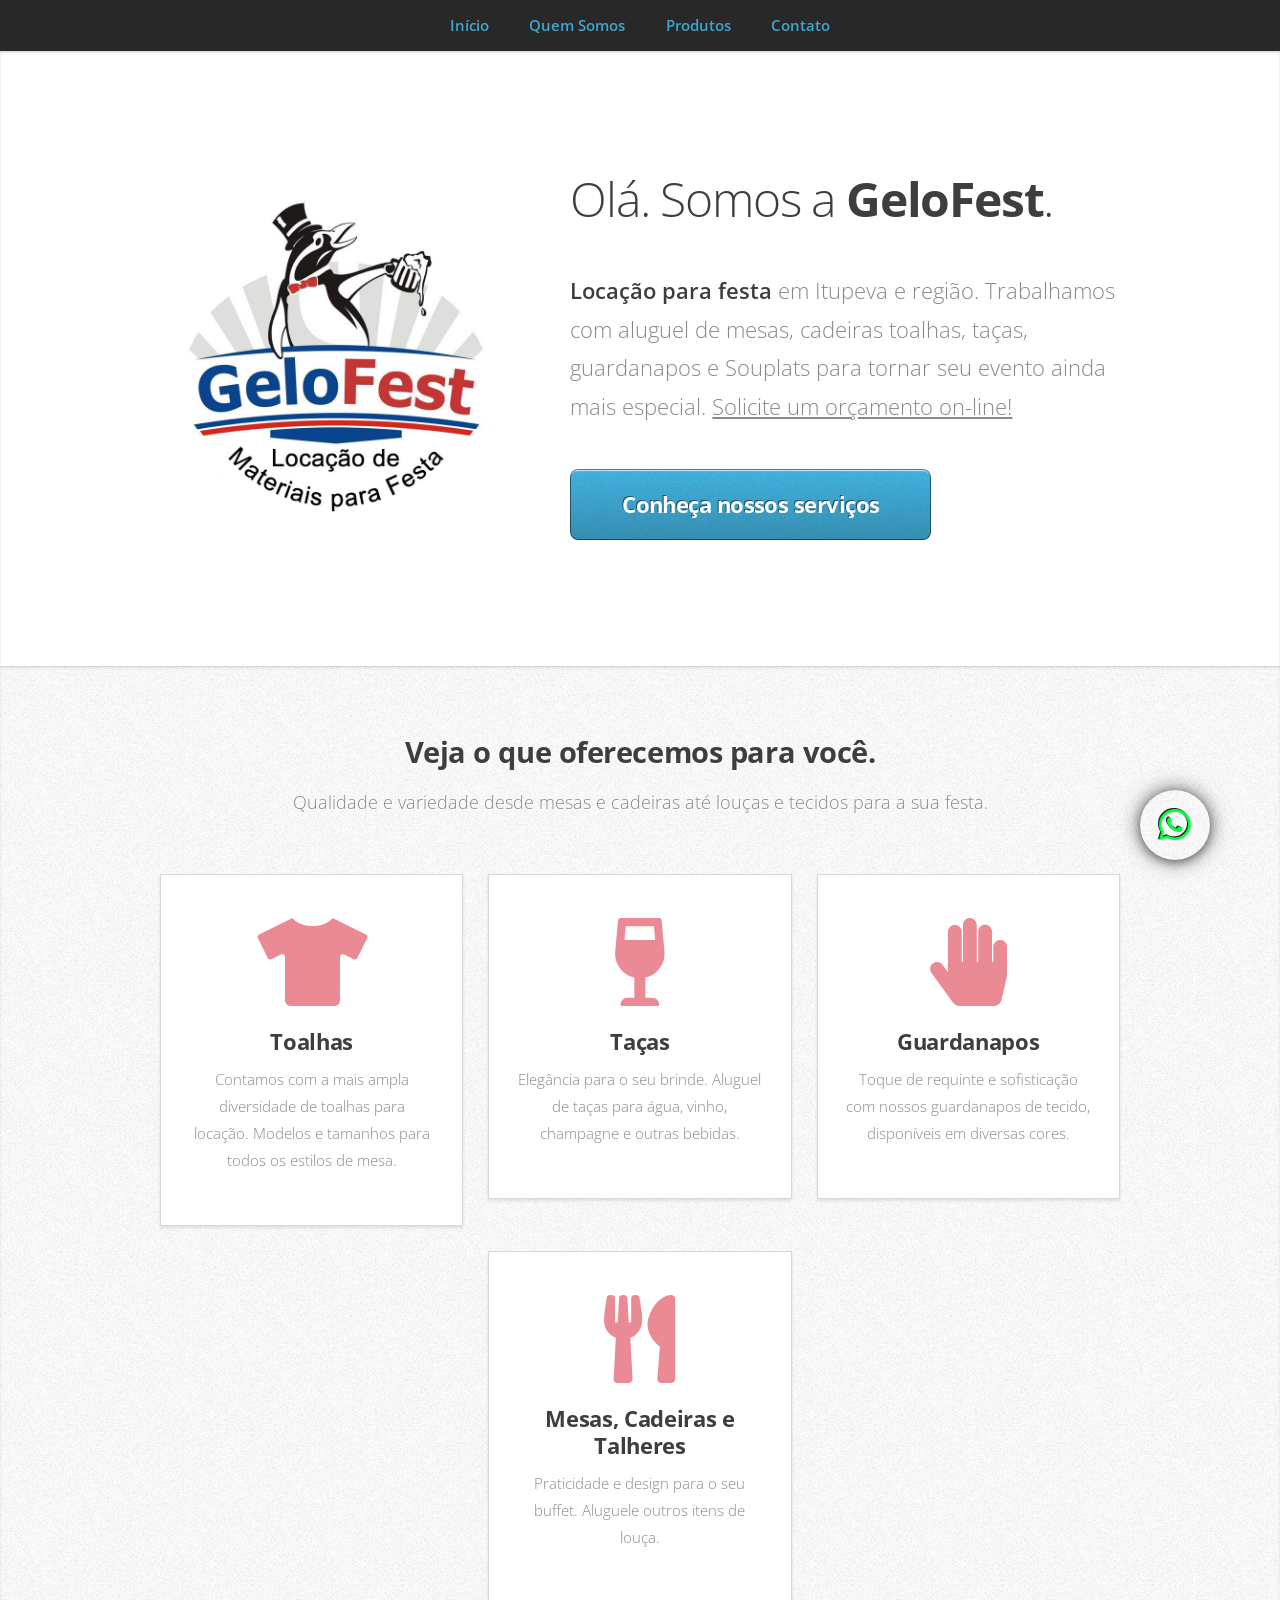
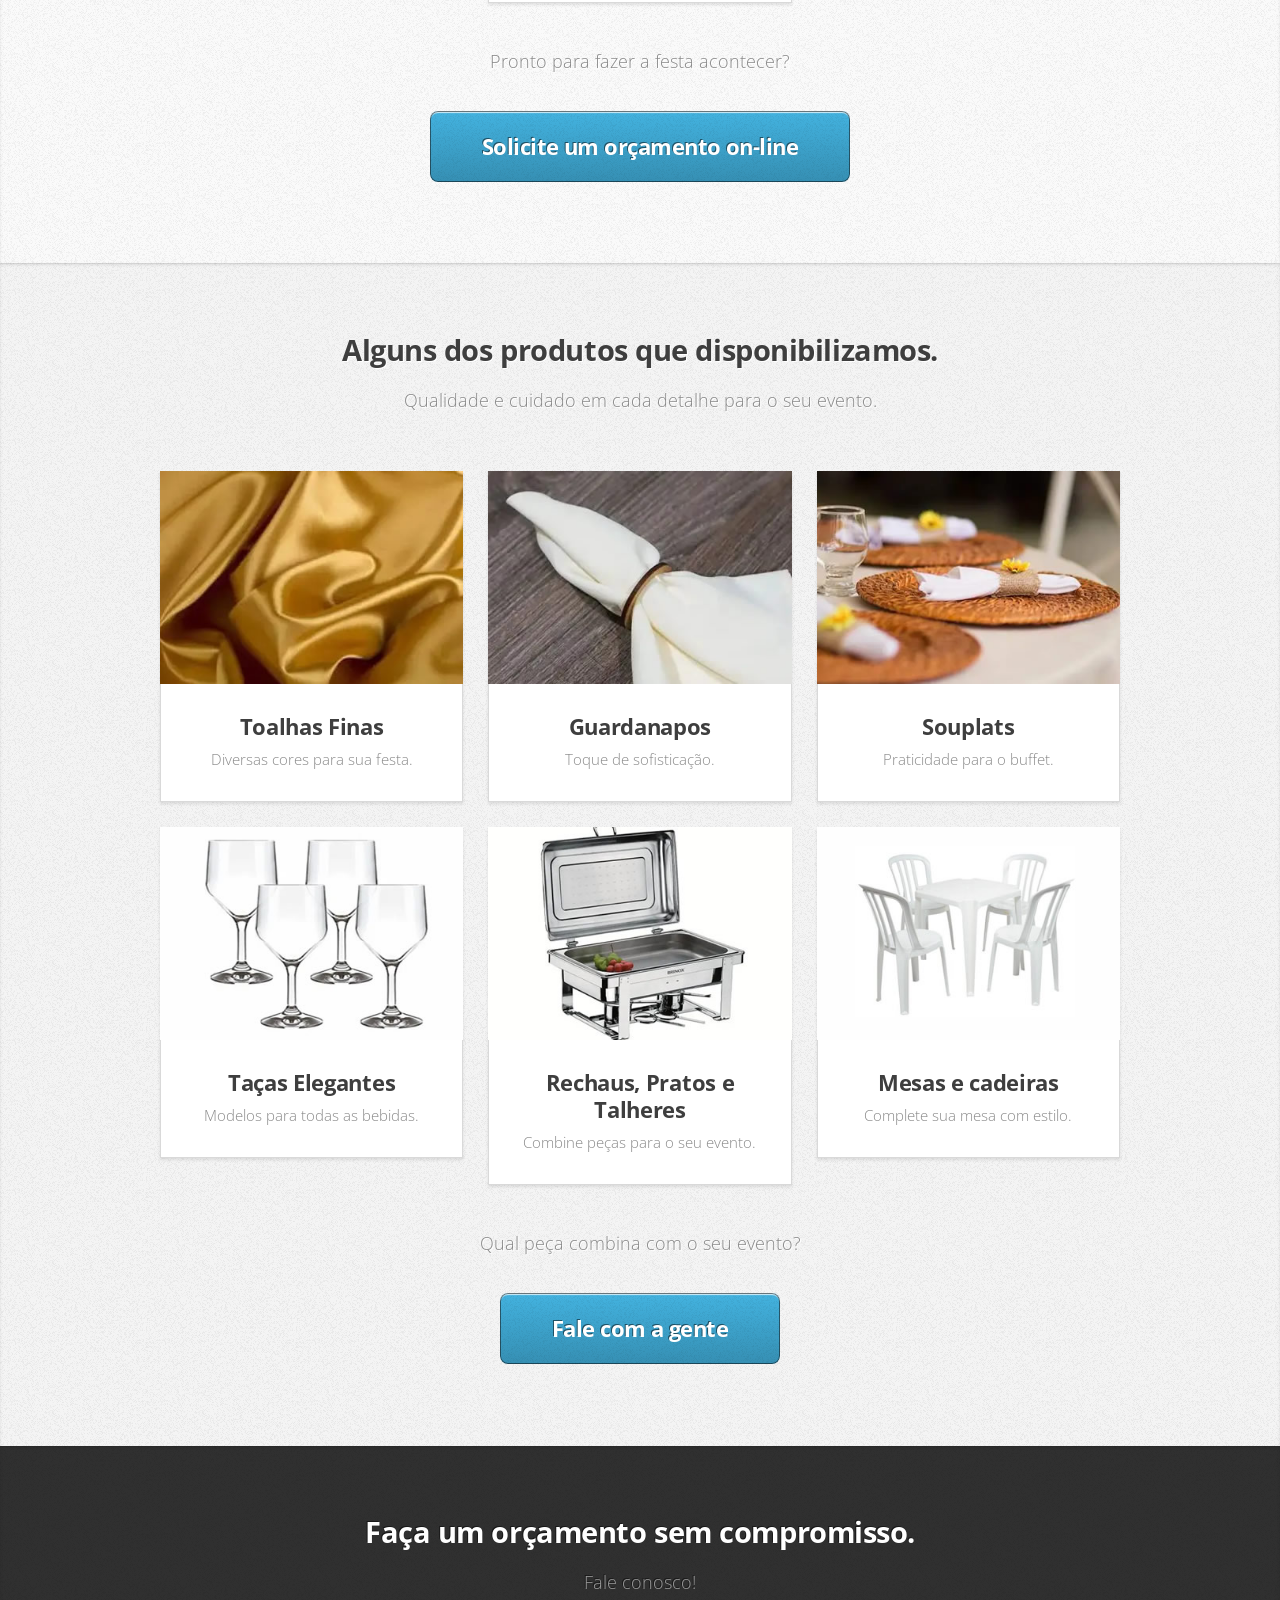
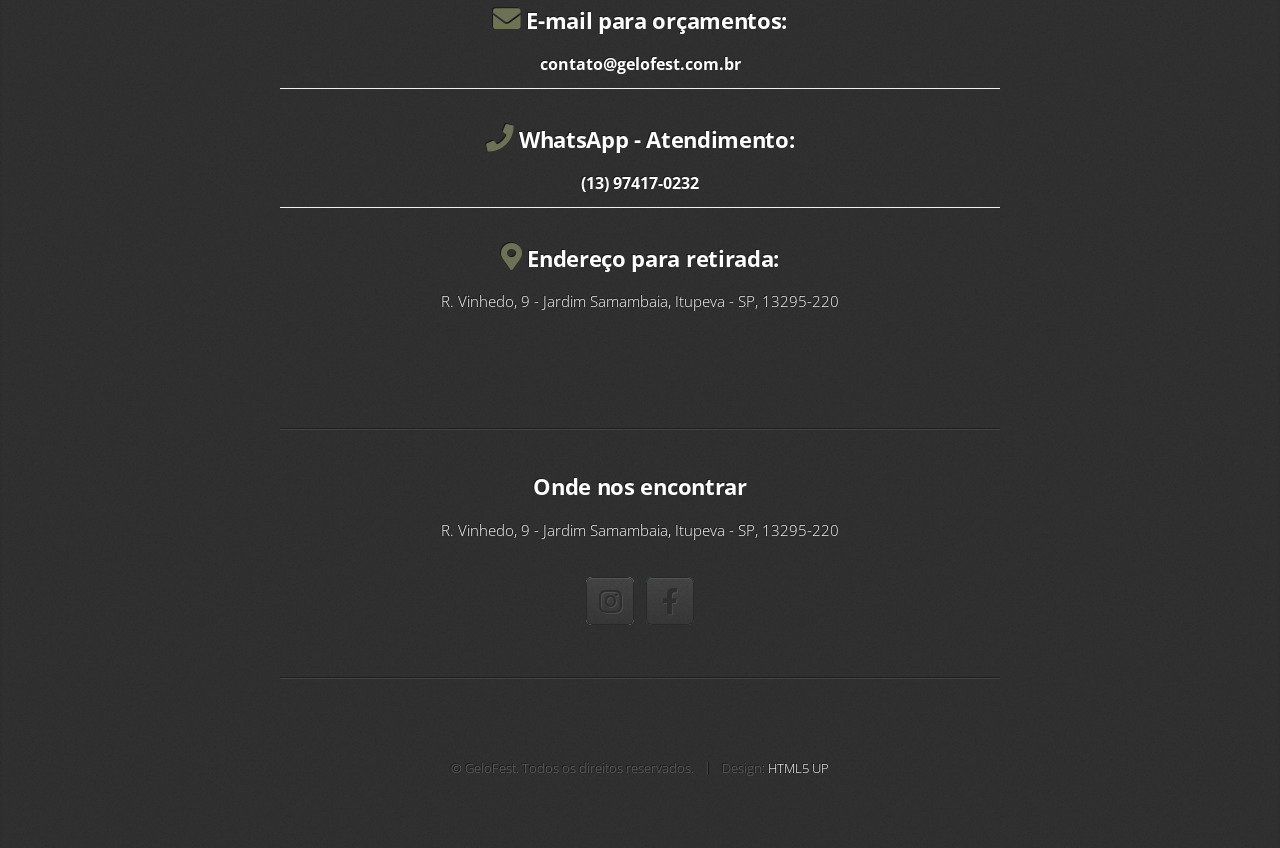
==== index.html @ 608568bb "A" ====
<!DOCTYPE HTML>

<html>
	<head>
		<title>GeloFest - Locação para festa em Itupeva | Aluguel de Toalhas, Taças e Louças</title>
		<meta charset="utf-8" />
		<meta name="viewport" content="width=device-width, initial-scale=1, user-scalable=no" />
		<meta name="description" content="GeloFest - Locação para festa em Itupeva. Aluguel de toalhas, taças, guardanapos e Souplats. Qualidade e variedade para seu evento. Solicite um orçamento on-line!" />
		<meta name="keywords" content="locação para festa, aluguel de toalhas, aluguel de taças, guardanapos para festa, souplats, Itupeva, locação de louças, festa, evento" />
		<link rel="stylesheet" href="assets/css/main.css" />
	<style>
		/* Efeito para o botão WhatsApp flutuante */
		.whatsapp-float {
			position: fixed;
			width: 70px;
			height: 70px;
			bottom: 40px;
			right: 70px;
			background: linear-gradient(135deg, #6D725760%, #6D7257100%);
			color: #FFF;
			border-radius: 50%;
			text-align: center;
			font-size: 36px;
			box-shadow: 0 0 18px 4px #2F3D3080, 0 2px 8px #888;
			z-index: 1000;
			animation: pulse 1.5s infinite;
			transition: transform 0.2s, background 0.3s;
			display: flex;
			align-items: center;
			justify-content: center;
			text-decoration: none;
		}
		
		.whatsapp-float i {
			font-size: 36px;
			line-height: 1;
			color: #00FF40;
		}
		
		.whatsapp-float:hover {
			background: linear-gradient(135deg, #25d366 60%, #128c7e 100%);
			transform: scale(1.12) rotate(-3deg);
			box-shadow: 0 0 28px 8px #25d366b0, 0 2px 12px #888;
			color: #FFF;
		}
		
		@keyframes pulse {
			0% { box-shadow: 0 0 18px 4px #00FF40, 0 2px 8px #888; }
			50% { box-shadow: 0 0 32px 12px #00FF40, 0 2px 12px #888; }
			100% { box-shadow: 0 0 18px 4px #00FF40, 0 2px 8px #888; }
		}
		
		/* Estilos para a imagem flutuante - CENTRALIZADA */
		.floating-image-container {
			position: fixed;
			width: 400px;
			height: 400px;
			top: 50%;
			left: 50%;
			transform: translate(-50%, -50%);
			z-index: 9999;
			cursor: move;
			box-shadow: 0 10px 30px rgba(0, 0, 0, 0.3);
			border-radius: 10px;
			overflow: hidden;
			transition: transform 0.3s ease;
		}
		
		.floating-image-container:hover {
			transform: translate(-50%, -50%) scale(1.02);
		}
		
		.floating-image {
			width: 100%;
			height: 100%;
			object-fit: cover;
			border-radius: 10px;
		}
		
		.close-button {
			position: absolute;
			top: 10px;
			right: 10px;
			width: 30px;
			height: 30px;
			background-color: rgba(0, 0, 0, 0.7);
			color: white;
			border-radius: 50%;
			display: flex;
			align-items: center;
			justify-content: center;
			font-size: 18px;
			font-weight: bold;
			cursor: pointer;
			z-index: 10001;
			transition: background-color 0.3s;
			border: none;
		}
		
		.close-button:hover {
			background-color: rgba(255, 0, 0, 0.8);
		}
		
		.drag-handle {
			position: absolute;
			top: 0;
			left: 0;
			width: 100%;
			height: 40px;
			background-color: rgba(0, 0, 0, 0.5);
			cursor: move;
			z-index: 10000;
			border-radius: 10px 10px 0 0;
		}

		/* Responsividade */
		@media (max-width: 768px) {
			.whatsapp-float {
				width: 60px;
				height: 60px;
				bottom: 25px;
				right: 25px;
				font-size: 30px;
			}
			.whatsapp-float i {
				font-size: 30px;
			}
			.floating-image-container {
				width: 90vw;
				height: 90vw;
				max-width: 400px;
				max-height: 400px;
			}
		}

		@media (max-width: 480px) {
			.whatsapp-float {
				width: 55px;
				height: 55px;
				bottom: 20px;
				right: 20px;
				font-size: 28px;
			}
			.whatsapp-float i {
				font-size: 28px;
			}
			.floating-image-container {
				width: 95vw;
				height: 95vw;
				max-width: 350px;
				max-height: 350px;
			}
		}
		
		/* Estilo para informação de retirada */
		.retirada-info {
			background: linear-gradient(135deg, #fff3cd 0%, #ffeaa7 100%);
			border: 1px solid #6D7257;
			border-radius: 8px;
			padding: 15px 20px;
			margin-top: 20px;
			box-shadow: 0 4px 10px rgba(44, 86, 255, 0.2);
		}
		
		.retirada-info strong {
			color: #3FA6CF;
		}
		
		/* Ajustes de acessibilidade */
		.sr-only {
			position: absolute;
			width: 1px;
			height: 1px;
			padding: 0;
			margin: -1px;
			overflow: hidden;
			clip: rect(0, 0, 0, 0);
			border: 0;
		}
		
		/* Customizações adicionais mantendo o tema */
		#nav a {
			color: #3FA6CF!important;
		}
		
		#nav a.active {
			opacity: 1;
		}
		
		#footer a:hover {
			color: #3FA6CF!important;
		}
		
		.image.fit {
			border-radius: 8px;
			overflow: hidden;
			transition: transform 0.3s ease;
		}
		
		.image.fit:hover {
			transform: translateY(-5px);
			box-shadow: 0 8px 20px rgba(255, 76, 255, 0.3);
		}
		
		/* Ajuste para o logo */
		#home header img {
			max-width: 100%;
			height: auto;
			margin-bottom: 20px;
		}
		
		/* Estilo para contato */
		#contact ul.copyright {
			list-style: none;
			padding: 0;
		}
		
		#contact ul.copyright li {
			padding: 10px 0;
			border-bottom: 1px solid #f0f0f0;
		}
		
		#contact ul.copyright li:last-child {
			border-bottom: none;
		}
		
		#contact a {
			color: #FFF;
			text-decoration: none;
			transition: color 0.3s ease;
		}
		
		#contact a:hover {
			color: #FFF;
		}
	</style>
    </head>
	<body class="is-preload">
    

		<!-- Nav -->
			<nav id="nav">
				<ul class="container">
					<li><a href="#top">Início</a></li>
					<li><a href="#work">Quem Somos</a></li>
					<li><a href="https://locaaqui.com.br/home.html?cidade=itupeva">Produtos</a></li>
					<li><a href="#contact">Contato</a></li>
				</ul>
			</nav>

		<!-- Home -->
			<article id="top" class="wrapper style1">
				<div class="container">
					<div class="row">
						<div class="col-4 col-5-large col-12-medium">
							<span class="image fit"><img src="images/pic00.jpg" alt="GeloFest - Locação para festa" /></span>
						</div>
						<div class="col-8 col-7-large col-12-medium">
							<header>
								<h1>Olá. Somos a <strong>GeloFest</strong>.</h1>
							</header>
							<p><strong>Locação para festa</strong> em Itupeva e região. Trabalhamos com aluguel de mesas, cadeiras toalhas, taças, guardanapos e Souplats para tornar seu evento ainda mais especial. <a href="#contact">Solicite um orçamento on-line!</a></p>
							<a href="#work" class="button large scrolly">Conheça nossos serviços</a>
						</div>
					</div>
				</div>
			</article>

		<!-- Work -->
			<article id="work" class="wrapper style2">
				<div class="container">
					<header>
						<h2>Veja o que oferecemos para você.</h2>
						<p>Qualidade e variedade desde mesas e cadeiras até louças e tecidos para a sua festa.</p>
					</header>
					<div class="row aln-center">
						<div class="col-4 col-6-medium col-12-small">
							<section class="box style1">
								<span class="icon solid featured fa-tshirt"></span>
								<h3>Toalhas</h3>
								<p>Contamos com a mais ampla diversidade de toalhas para locação. Modelos e tamanhos para todos os estilos de mesa.</p>
							</section>
						</div>
						<div class="col-4 col-6-medium col-12-small">
							<section class="box style1">
								<span class="icon solid featured fa-wine-glass-alt"></span>
								<h3>Taças</h3>
								<p>Elegância para o seu brinde. Aluguel de taças para água, vinho, champagne e outras bebidas.</p>
							</section>
						</div>
						<div class="col-4 col-6-medium col-12-small">
							<section class="box style1">
								<span class="icon solid featured fa-hand-paper"></span>
								<h3>Guardanapos</h3>
								<p>Toque de requinte e sofisticação com nossos guardanapos de tecido, disponíveis em diversas cores.</p>
							</section>
						</div>
						<div class="col-4 col-6-medium col-12-small">
							<section class="box style1">
								<span class="icon solid featured fa-utensils"></span>
								<h3>Mesas, Cadeiras e Talheres</h3>
								<p>Praticidade e design para o seu buffet. Aluguele outros itens de louça.</p>
							</section>
						</div>
					</div>
					<footer>
						<p>Pronto para fazer a festa acontecer?</p>
						<a href="https://locaaqui.com.br/home.html?cidade=itupeva" class="button large scrolly">Solicite um orçamento on-line</a>
					</footer>
				</div>
			</article>

		<!-- Portfolio -->
			<article id="portfolio" class="wrapper style3">
				<div class="container">
					<header>
						<h2>Alguns dos produtos que disponibilizamos.</h2>
						<p>Qualidade e cuidado em cada detalhe para o seu evento.</p>
					</header>
					<div class="row">
						<div class="col-4 col-6-medium col-12-small">
							<article class="box style2">
								<a href="https://locaaqui.com.br/home.html?cidade=itupeva" class="image featured"><img src="images/pic01.jpg" alt="Toalhas de mesa para locação - GeloFest" /></a>
								<h3><a href="#">Toalhas Finas</a></h3>
								<p>Diversas cores para sua festa.</p>
							</article>
						</div>
						
						<div class="col-4 col-6-medium col-12-small">
							<article class="box style2">
								<a href="https://locaaqui.com.br/home.html?cidade=itupeva" class="image featured"><img src="images/pic03.jpg" alt="Guardanapos de tecido para locação - GeloFest" /></a>
								<h3><a href="https://locaaqui.com.br/home.html?cidade=itupeva">Guardanapos</a></h3>
								<p>Toque de sofisticação.</p>
							</article>
						</div>
						<div class="col-4 col-6-medium col-12-small">
							<article class="box style2">
								<a href="https://locaaqui.com.br/home.html?cidade=itupeva" class="image featured"><img src="images/pic04.jpg" alt="Souplats para locação - GeloFest" /></a>
								<h3><a href="#">Souplats</a></h3>
								<p>Praticidade para o buffet.</p>
							</article>
						</div>
                        <div class="col-4 col-6-medium col-12-small">
							<article class="box style2">
								<a href="https://locaaqui.com.br/home.html?cidade=itupeva" class="image featured"><img src="images/pic02.jpg" alt="Taças para locação - GeloFest" /></a>
								<h3><a href="https://locaaqui.com.br/home.html?cidade=itupeva">Taças Elegantes</a></h3>
								<p>Modelos para todas as bebidas.</p>
							</article>
						</div>
						<div class="col-4 col-6-medium col-12-small">
							<article class="box style2">
								<a href="https://locaaqui.com.br/home.html?cidade=itupeva" class="image featured"><img src="images/pic05.jpg" alt="Conjuntos de louças para locação - GeloFest" /></a>
								<h3><a href="https://locaaqui.com.br/home.html?cidade=itupeva">Rechaus, Pratos e Talheres</a></h3>
								<p>Combine peças para o seu evento.</p>
							</article>
						</div>
						<div class="col-4 col-6-medium col-12-small">
							<article class="box style2">
								<a href="https://locaaqui.com.br/home.html?cidade=itupeva" class="image featured"><img src="images/pic06.jpg" alt="Acessórios para festa - GeloFest" /></a>
								<h3><a href="https://locaaqui.com.br/home.html?cidade=itupeva">Mesas e cadeiras </a></h3>
								<p>Complete sua mesa com estilo.</p>
							</article>
						</div>
					</div>
					<footer>
						<p>Qual peça combina com o seu evento?</p>
                        <a href="#contact" class="button large scrolly">Fale com a gente</a>
						
					</footer>
				</div>
			</article>

		<!-- Contact -->
			<article id="contact" class="wrapper style4">
				<div class="container medium">
					<header>
						<h2>Faça um orçamento sem compromisso.</h2>
						<p>Fale conosco!</p>
                        <div id="footer-contact">
					<ul class="copyright" style="list-style: none; padding-left: 0;">
						<li>
							<h3><i class="icon solid fa-envelope" style="color: #6D7257;"></i> E-mail para orçamentos:</h3>
							<a href="mailto:contato@gelofest.com.br?subject=Orçamento%20-%20Gelofest&body=Olá,%20gostaria%20de%20receber%20um%20orçamento%20para%20locação%20de%20toalhas%20e%20itens%20para%20festa." style="font-size: 1.1em; font-weight: bold;">
								contato@gelofest.com.br
							</a>
						</li>
						<li style="margin-top: 25px;">
							<h3><i class="icon solid fa-phone" style="color: #6D7257;"></i> WhatsApp - Atendimento:</h3>
							<a href="https://wa.me/5511948937000?text=Ol%C3%A1%20estava%20no%20site%20da%20Gelofest%20e%20gostaria%20de%20mais%20informa%C3%A7%C3%B5es%20sobre%20loca%C3%A7%C3%A3o%20de%20itens%20para%20minha%20festa" target="_blank" rel="noopener" style="font-size: 1.1em; font-weight: bold;">
								(13) 97417-0232
							</a>
						</li>
						<li style="margin-top: 25px;">
							<h3><i class="icon solid fa-map-marker-alt" style="color: #6D7257;"></i> Endereço para retirada:</h3>
							<a href="https://www.google.com/maps/place/R.+Princesa+Isabel,+255+-+Vila+Belmiro+-+Santos+-+SP+-+11075-501+-+Brasil" target="_blank" rel="noopener" style="font-size: 1.1em;"><a href="https://www.google.com/maps/dir//Gelofest+-+Aluguel+de+materiais+para+festa+Itupeva,+R.+Vinhedo,+9+-+Jardim+Samambaia,+Itupeva+-+SP,+13295-220/@-23.1529984,-47.0555142,17.79z/data=!4m8!4m7!1m0!1m5!1m1!1s0x94cf312bf0ef9995:0x5e311cd7b700032!2m2!1d-47.0538328!2d-23.1529547?entry=ttu&g_ep=EgoyMDI2MDMwOS4wIKXMDSoASAFQAw%3D%3D" target="_blank">R. Vinhedo, 9 - Jardim Samambaia, Itupeva - SP, 13295-220</a>
                            
						</li>
					</ul>
				</div>
					</header>
					<div class="row">
						
						<div class="col-12">
							<hr />
							<h3>Onde nos encontrar</h3>
							<p><a href="https://www.google.com/maps/dir//Gelofest+-+Aluguel+de+materiais+para+festa+Itupeva,+R.+Vinhedo,+9+-+Jardim+Samambaia,+Itupeva+-+SP,+13295-220/@-23.1529984,-47.0555142,17.79z/data=!4m8!4m7!1m0!1m5!1m1!1s0x94cf312bf0ef9995:0x5e311cd7b700032!2m2!1d-47.0538328!2d-23.1529547?entry=ttu&g_ep=EgoyMDI2MDMwOS4wIKXMDSoASAFQAw%3D%3D" target="_blank">R. Vinhedo, 9 - Jardim Samambaia, Itupeva - SP, 13295-220</a></p>
							<ul class="social">
								<li><a href="https://instagram.com/gelofest" class="icon brands fa-instagram" target="_blank" rel="noopener noreferrer"><span class="label">Instagram</span></a></li>
								<li><a href="https://facebook.com/gelofest" class="icon brands fa-facebook-f" target="_blank" rel="noopener noreferrer"><span class="label">Facebook</span></a></li>
								
								<!--
								<li><a href="#" class="icon solid fa-rss"><span>RSS</span></a></li>
								<li><a href="#" class="icon brands fa-foursquare"><span>Foursquare</span></a></li>
								<li><a href="#" class="icon brands fa-skype"><span>Skype</span></a></li>
								<li><a href="#" class="icon brands fa-soundcloud"><span>Soundcloud</span></a></li>
								<li><a href="#" class="icon brands fa-youtube"><span>YouTube</span></a></li>
								<li><a href="#" class="icon brands fa-blogger"><span>Blogger</span></a></li>
								<li><a href="#" class="icon brands fa-flickr"><span>Flickr</span></a></li>
								<li><a href="#" class="icon brands fa-vimeo"><span>Vimeo</span></a></li>
								-->
							</ul>
							<hr />
						</div>
					</div>
					<footer>
						<ul id="copyright">
							<li>&copy; GeloFest. Todos os direitos reservados.</li><li>Design: <a href="http://html5up.net">HTML5 UP</a></li>
						</ul>
					</footer>
				</div>
                <!-- WhatsApp Flutuante -->
                <a href="https://wa.me/5511948937000?text=Olá%20estava%20no%20site%20da%20Marcia%20das%20Toalhas%20e%20gostaria%20de%20alugar%20itens%20para%20minha%20festa" 
                   class="whatsapp-float" 
                   target="_blank" 
                   rel="noopener" 
                   aria-label="Fale conosco pelo WhatsApp">
                    <i class="fab fa-whatsapp" aria-hidden="true"></i>
                    <span class="sr-only">WhatsApp Marcia das Toalhas</span>
                </a>
			</article>

		<!-- Scripts -->
			<script src="assets/js/jquery.min.js"></script>
			<script src="assets/js/jquery.scrolly.min.js"></script>
			<script src="assets/js/browser.min.js"></script>
			<script src="assets/js/breakpoints.min.js"></script>
			<script src="assets/js/util.js"></script>
			<script src="assets/js/main.js"></script>

	</body>
</html>
---- assets/css/main.css ----
@import url("https://fonts.googleapis.com/css?family=Open+Sans:300,300italic,600,600italic,700");
@import url("fontawesome-all.min.css");

/*
	Miniport by HTML5 UP
	html5up.net | @ajlkn
	Free for personal and commercial use under the CCA 3.0 license (html5up.net/license)
*/

html, body, div, span, applet, object,
iframe, h1, h2, h3, h4, h5, h6, p, blockquote,
pre, a, abbr, acronym, address, big, cite,
code, del, dfn, em, img, ins, kbd, q, s, samp,
small, strike, strong, sub, sup, tt, var, b,
u, i, center, dl, dt, dd, ol, ul, li, fieldset,
form, label, legend, table, caption, tbody,
tfoot, thead, tr, th, td, article, aside,
canvas, details, embed, figure, figcaption,
footer, header, hgroup, menu, nav, output, ruby,
section, summary, time, mark, audio, video {
	margin: 0;
	padding: 0;
	border: 0;
	font-size: 100%;
	font: inherit;
	vertical-align: baseline;}

article, aside, details, figcaption, figure,
footer, header, hgroup, menu, nav, section {
	display: block;}

body {
	line-height: 1;
}

ol, ul {
	list-style: none;
}

blockquote, q {
	quotes: none;
}

	blockquote:before, blockquote:after, q:before, q:after {
		content: '';
		content: none;
	}

table {
	border-collapse: collapse;
	border-spacing: 0;
}

body {
	-webkit-text-size-adjust: none;
}

mark {
	background-color: transparent;
	color: inherit;
}

input::-moz-focus-inner {
	border: 0;
	padding: 0;
}

input, select, textarea {
	-moz-appearance: none;
	-webkit-appearance: none;
	-ms-appearance: none;
	appearance: none;
}

/* Basic */

	html {
		box-sizing: border-box;
	}

	*, *:before, *:after {
		box-sizing: inherit;
	}

	body {
		padding-top: 3.5em;
	}

		body.is-preload *, body.is-preload *:before, body.is-preload *:after {
			-moz-animation: none !important;
			-webkit-animation: none !important;
			-ms-animation: none !important;
			animation: none !important;
			-moz-transition: none !important;
			-webkit-transition: none !important;
			-ms-transition: none !important;
			transition: none !important;
		}

	body, input, textarea, select {
		font-family: 'Open Sans', sans-serif;
		line-height: 1.85em;
		color: #888;
		font-weight: 300;
		font-size: 13pt;
	}

	a {
		-moz-transition: color .2s ease-in-out;
		-webkit-transition: color .2s ease-in-out;
		-ms-transition: color .2s ease-in-out;
		transition: color .2s ease-in-out;
		color: #43B3E0;
		text-decoration: underline;
	}

		a:hover {
			color: #43bff0 !important;
		}

		a img {
			border: 0;
		}

	b, strong {
		font-weight: 600;
		color: #3e3e3e;
	}

	i, em {
		font-style: italic;
	}

	sub {
		position: relative;
		top: 0.5em;
		font-size: 0.8em;
	}

	sup {
		position: relative;
		top: -0.5em;
		font-size: 0.8em;
	}

	blockquote {
		border-left: solid 0.75em #eee;
		padding: 1em 0 1em 1.5em;
		font-style: italic;
	}

	h1, h2, h3, h4, h5, h6 {
		color: #3e3e3e;
		margin: 0 0 0.75em 0;
	}

	h1 a, h2 a, h3 a, h4 a, h5 a, h6 a {
		text-decoration: none;
		color: inherit;
	}

	h2, h3, h4, h5, h6 {
		font-weight: 700;
	}

	h1 {
		font-size: 3.25em;
		letter-spacing: -0.025em;
		font-weight: 300;
	}

		h1 strong {
			font-weight: 700;
		}

	h2 {
		font-size: 2em;
		letter-spacing: -0.015em;
	}

	h3 {
		font-size: 1.5em;
		letter-spacing: -0.015em;
	}

	em, i {
		font-style: italic;
	}

	br.clear {
		clear: both;
	}

	hr {
		border: 0;
		border-top: solid 1px #444;
		border-top-color: rgba(0, 0, 0, 0.35);
		box-shadow: 0px 1px 0px 0px rgba(255, 255, 255, 0.1);
		height: 1px;
		margin: 3em 0;
	}

	p, ul, ol, dl, table {
		margin-bottom: 2em;
	}

	header {
		margin: 0 0 3em 0;
	}

		header > p {
			font-size: 1.25em;
			margin: 0;
		}

	footer {
		margin: 3em 0 0 0;
	}

		footer > p {
			font-size: 1.25em;
		}

/* Container */

	.container {
		margin: 0 auto;
		max-width: calc(100% - 50px);
		width: 1200px;
	}

		.container.medium {
			width: 900px;
		}

		@media screen and (max-width: 1680px) {

			.container {
				width: 1200px;
			}

				.container.medium {
					width: 900px;
				}

		}

		@media screen and (max-width: 1280px) {

			.container {
				width: 960px;
			}

				.container.medium {
					width: 720px;
				}

		}

		@media screen and (max-width: 980px) {

			.container {
				width: 100%;
			}

				.container.medium {
					width: 75%;
				}

		}

		@media screen and (max-width: 736px) {

			.container {
				width: 100%;
				max-width: calc(100% - 30px);
			}

				.container.medium {
					width: 100%;
				}

		}

/* Row */

	.row {
		display: flex;
		flex-wrap: wrap;
		box-sizing: border-box;
		align-items: stretch;
	}

		.row > * {
			box-sizing: border-box;
		}

		.row.gtr-uniform > * > :last-child {
			margin-bottom: 0;
		}

		.row.aln-left {
			justify-content: flex-start;
		}

		.row.aln-center {
			justify-content: center;
		}

		.row.aln-right {
			justify-content: flex-end;
		}

		.row.aln-top {
			align-items: flex-start;
		}

		.row.aln-middle {
			align-items: center;
		}

		.row.aln-bottom {
			align-items: flex-end;
		}

		.row > .imp {
			order: -1;
		}

		.row > .col-1 {
			width: 8.33333%;
		}

		.row > .off-1 {
			margin-left: 8.33333%;
		}

		.row > .col-2 {
			width: 16.66667%;
		}

		.row > .off-2 {
			margin-left: 16.66667%;
		}

		.row > .col-3 {
			width: 25%;
		}

		.row > .off-3 {
			margin-left: 25%;
		}

		.row > .col-4 {
			width: 33.33333%;
		}

		.row > .off-4 {
			margin-left: 33.33333%;
		}

		.row > .col-5 {
			width: 41.66667%;
		}

		.row > .off-5 {
			margin-left: 41.66667%;
		}

		.row > .col-6 {
			width: 50%;
		}

		.row > .off-6 {
			margin-left: 50%;
		}

		.row > .col-7 {
			width: 58.33333%;
		}

		.row > .off-7 {
			margin-left: 58.33333%;
		}

		.row > .col-8 {
			width: 66.66667%;
		}

		.row > .off-8 {
			margin-left: 66.66667%;
		}

		.row > .col-9 {
			width: 75%;
		}

		.row > .off-9 {
			margin-left: 75%;
		}

		.row > .col-10 {
			width: 83.33333%;
		}

		.row > .off-10 {
			margin-left: 83.33333%;
		}

		.row > .col-11 {
			width: 91.66667%;
		}

		.row > .off-11 {
			margin-left: 91.66667%;
		}

		.row > .col-12 {
			width: 100%;
		}

		.row > .off-12 {
			margin-left: 100%;
		}

		.row.gtr-0 {
			margin-top: 0px;
			margin-left: 0px;
		}

			.row.gtr-0 > * {
				padding: 0px 0 0 0px;
			}

			.row.gtr-0.gtr-uniform {
				margin-top: 0px;
			}

				.row.gtr-0.gtr-uniform > * {
					padding-top: 0px;
				}

		.row.gtr-25 {
			margin-top: -6.25px;
			margin-left: -6.25px;
		}

			.row.gtr-25 > * {
				padding: 6.25px 0 0 6.25px;
			}

			.row.gtr-25.gtr-uniform {
				margin-top: -6.25px;
			}

				.row.gtr-25.gtr-uniform > * {
					padding-top: 6.25px;
				}

		.row.gtr-50 {
			margin-top: -12.5px;
			margin-left: -12.5px;
		}

			.row.gtr-50 > * {
				padding: 12.5px 0 0 12.5px;
			}

			.row.gtr-50.gtr-uniform {
				margin-top: -12.5px;
			}

				.row.gtr-50.gtr-uniform > * {
					padding-top: 12.5px;
				}

		.row {
			margin-top: -25px;
			margin-left: -25px;
		}

			.row > * {
				padding: 25px 0 0 25px;
			}

			.row.gtr-uniform {
				margin-top: -25px;
			}

				.row.gtr-uniform > * {
					padding-top: 25px;
				}

		.row.gtr-150 {
			margin-top: -37.5px;
			margin-left: -37.5px;
		}

			.row.gtr-150 > * {
				padding: 37.5px 0 0 37.5px;
			}

			.row.gtr-150.gtr-uniform {
				margin-top: -37.5px;
			}

				.row.gtr-150.gtr-uniform > * {
					padding-top: 37.5px;
				}

		.row.gtr-200 {
			margin-top: -50px;
			margin-left: -50px;
		}

			.row.gtr-200 > * {
				padding: 50px 0 0 50px;
			}

			.row.gtr-200.gtr-uniform {
				margin-top: -50px;
			}

				.row.gtr-200.gtr-uniform > * {
					padding-top: 50px;
				}

		@media screen and (max-width: 1680px) {

			.row {
				display: flex;
				flex-wrap: wrap;
				box-sizing: border-box;
				align-items: stretch;
			}

				.row > * {
					box-sizing: border-box;
				}

				.row.gtr-uniform > * > :last-child {
					margin-bottom: 0;
				}

				.row.aln-left {
					justify-content: flex-start;
				}

				.row.aln-center {
					justify-content: center;
				}

				.row.aln-right {
					justify-content: flex-end;
				}

				.row.aln-top {
					align-items: flex-start;
				}

				.row.aln-middle {
					align-items: center;
				}

				.row.aln-bottom {
					align-items: flex-end;
				}

				.row > .imp-xlarge {
					order: -1;
				}

				.row > .col-1-xlarge {
					width: 8.33333%;
				}

				.row > .off-1-xlarge {
					margin-left: 8.33333%;
				}

				.row > .col-2-xlarge {
					width: 16.66667%;
				}

				.row > .off-2-xlarge {
					margin-left: 16.66667%;
				}

				.row > .col-3-xlarge {
					width: 25%;
				}

				.row > .off-3-xlarge {
					margin-left: 25%;
				}

				.row > .col-4-xlarge {
					width: 33.33333%;
				}

				.row > .off-4-xlarge {
					margin-left: 33.33333%;
				}

				.row > .col-5-xlarge {
					width: 41.66667%;
				}

				.row > .off-5-xlarge {
					margin-left: 41.66667%;
				}

				.row > .col-6-xlarge {
					width: 50%;
				}

				.row > .off-6-xlarge {
					margin-left: 50%;
				}

				.row > .col-7-xlarge {
					width: 58.33333%;
				}

				.row > .off-7-xlarge {
					margin-left: 58.33333%;
				}

				.row > .col-8-xlarge {
					width: 66.66667%;
				}

				.row > .off-8-xlarge {
					margin-left: 66.66667%;
				}

				.row > .col-9-xlarge {
					width: 75%;
				}

				.row > .off-9-xlarge {
					margin-left: 75%;
				}

				.row > .col-10-xlarge {
					width: 83.33333%;
				}

				.row > .off-10-xlarge {
					margin-left: 83.33333%;
				}

				.row > .col-11-xlarge {
					width: 91.66667%;
				}

				.row > .off-11-xlarge {
					margin-left: 91.66667%;
				}

				.row > .col-12-xlarge {
					width: 100%;
				}

				.row > .off-12-xlarge {
					margin-left: 100%;
				}

				.row.gtr-0 {
					margin-top: 0px;
					margin-left: 0px;
				}

					.row.gtr-0 > * {
						padding: 0px 0 0 0px;
					}

					.row.gtr-0.gtr-uniform {
						margin-top: 0px;
					}

						.row.gtr-0.gtr-uniform > * {
							padding-top: 0px;
						}

				.row.gtr-25 {
					margin-top: -6.25px;
					margin-left: -6.25px;
				}

					.row.gtr-25 > * {
						padding: 6.25px 0 0 6.25px;
					}

					.row.gtr-25.gtr-uniform {
						margin-top: -6.25px;
					}

						.row.gtr-25.gtr-uniform > * {
							padding-top: 6.25px;
						}

				.row.gtr-50 {
					margin-top: -12.5px;
					margin-left: -12.5px;
				}

					.row.gtr-50 > * {
						padding: 12.5px 0 0 12.5px;
					}

					.row.gtr-50.gtr-uniform {
						margin-top: -12.5px;
					}

						.row.gtr-50.gtr-uniform > * {
							padding-top: 12.5px;
						}

				.row {
					margin-top: -25px;
					margin-left: -25px;
				}

					.row > * {
						padding: 25px 0 0 25px;
					}

					.row.gtr-uniform {
						margin-top: -25px;
					}

						.row.gtr-uniform > * {
							padding-top: 25px;
						}

				.row.gtr-150 {
					margin-top: -37.5px;
					margin-left: -37.5px;
				}

					.row.gtr-150 > * {
						padding: 37.5px 0 0 37.5px;
					}

					.row.gtr-150.gtr-uniform {
						margin-top: -37.5px;
					}

						.row.gtr-150.gtr-uniform > * {
							padding-top: 37.5px;
						}

				.row.gtr-200 {
					margin-top: -50px;
					margin-left: -50px;
				}

					.row.gtr-200 > * {
						padding: 50px 0 0 50px;
					}

					.row.gtr-200.gtr-uniform {
						margin-top: -50px;
					}

						.row.gtr-200.gtr-uniform > * {
							padding-top: 50px;
						}

		}

		@media screen and (max-width: 1280px) {

			.row {
				display: flex;
				flex-wrap: wrap;
				box-sizing: border-box;
				align-items: stretch;
			}

				.row > * {
					box-sizing: border-box;
				}

				.row.gtr-uniform > * > :last-child {
					margin-bottom: 0;
				}

				.row.aln-left {
					justify-content: flex-start;
				}

				.row.aln-center {
					justify-content: center;
				}

				.row.aln-right {
					justify-content: flex-end;
				}

				.row.aln-top {
					align-items: flex-start;
				}

				.row.aln-middle {
					align-items: center;
				}

				.row.aln-bottom {
					align-items: flex-end;
				}

				.row > .imp-large {
					order: -1;
				}

				.row > .col-1-large {
					width: 8.33333%;
				}

				.row > .off-1-large {
					margin-left: 8.33333%;
				}

				.row > .col-2-large {
					width: 16.66667%;
				}

				.row > .off-2-large {
					margin-left: 16.66667%;
				}

				.row > .col-3-large {
					width: 25%;
				}

				.row > .off-3-large {
					margin-left: 25%;
				}

				.row > .col-4-large {
					width: 33.33333%;
				}

				.row > .off-4-large {
					margin-left: 33.33333%;
				}

				.row > .col-5-large {
					width: 41.66667%;
				}

				.row > .off-5-large {
					margin-left: 41.66667%;
				}

				.row > .col-6-large {
					width: 50%;
				}

				.row > .off-6-large {
					margin-left: 50%;
				}

				.row > .col-7-large {
					width: 58.33333%;
				}

				.row > .off-7-large {
					margin-left: 58.33333%;
				}

				.row > .col-8-large {
					width: 66.66667%;
				}

				.row > .off-8-large {
					margin-left: 66.66667%;
				}

				.row > .col-9-large {
					width: 75%;
				}

				.row > .off-9-large {
					margin-left: 75%;
				}

				.row > .col-10-large {
					width: 83.33333%;
				}

				.row > .off-10-large {
					margin-left: 83.33333%;
				}

				.row > .col-11-large {
					width: 91.66667%;
				}

				.row > .off-11-large {
					margin-left: 91.66667%;
				}

				.row > .col-12-large {
					width: 100%;
				}

				.row > .off-12-large {
					margin-left: 100%;
				}

				.row.gtr-0 {
					margin-top: 0px;
					margin-left: 0px;
				}

					.row.gtr-0 > * {
						padding: 0px 0 0 0px;
					}

					.row.gtr-0.gtr-uniform {
						margin-top: 0px;
					}

						.row.gtr-0.gtr-uniform > * {
							padding-top: 0px;
						}

				.row.gtr-25 {
					margin-top: -6.25px;
					margin-left: -6.25px;
				}

					.row.gtr-25 > * {
						padding: 6.25px 0 0 6.25px;
					}

					.row.gtr-25.gtr-uniform {
						margin-top: -6.25px;
					}

						.row.gtr-25.gtr-uniform > * {
							padding-top: 6.25px;
						}

				.row.gtr-50 {
					margin-top: -12.5px;
					margin-left: -12.5px;
				}

					.row.gtr-50 > * {
						padding: 12.5px 0 0 12.5px;
					}

					.row.gtr-50.gtr-uniform {
						margin-top: -12.5px;
					}

						.row.gtr-50.gtr-uniform > * {
							padding-top: 12.5px;
						}

				.row {
					margin-top: -25px;
					margin-left: -25px;
				}

					.row > * {
						padding: 25px 0 0 25px;
					}

					.row.gtr-uniform {
						margin-top: -25px;
					}

						.row.gtr-uniform > * {
							padding-top: 25px;
						}

				.row.gtr-150 {
					margin-top: -37.5px;
					margin-left: -37.5px;
				}

					.row.gtr-150 > * {
						padding: 37.5px 0 0 37.5px;
					}

					.row.gtr-150.gtr-uniform {
						margin-top: -37.5px;
					}

						.row.gtr-150.gtr-uniform > * {
							padding-top: 37.5px;
						}

				.row.gtr-200 {
					margin-top: -50px;
					margin-left: -50px;
				}

					.row.gtr-200 > * {
						padding: 50px 0 0 50px;
					}

					.row.gtr-200.gtr-uniform {
						margin-top: -50px;
					}

						.row.gtr-200.gtr-uniform > * {
							padding-top: 50px;
						}

		}

		@media screen and (max-width: 980px) {

			.row {
				display: flex;
				flex-wrap: wrap;
				box-sizing: border-box;
				align-items: stretch;
			}

				.row > * {
					box-sizing: border-box;
				}

				.row.gtr-uniform > * > :last-child {
					margin-bottom: 0;
				}

				.row.aln-left {
					justify-content: flex-start;
				}

				.row.aln-center {
					justify-content: center;
				}

				.row.aln-right {
					justify-content: flex-end;
				}

				.row.aln-top {
					align-items: flex-start;
				}

				.row.aln-middle {
					align-items: center;
				}

				.row.aln-bottom {
					align-items: flex-end;
				}

				.row > .imp-medium {
					order: -1;
				}

				.row > .col-1-medium {
					width: 8.33333%;
				}

				.row > .off-1-medium {
					margin-left: 8.33333%;
				}

				.row > .col-2-medium {
					width: 16.66667%;
				}

				.row > .off-2-medium {
					margin-left: 16.66667%;
				}

				.row > .col-3-medium {
					width: 25%;
				}

				.row > .off-3-medium {
					margin-left: 25%;
				}

				.row > .col-4-medium {
					width: 33.33333%;
				}

				.row > .off-4-medium {
					margin-left: 33.33333%;
				}

				.row > .col-5-medium {
					width: 41.66667%;
				}

				.row > .off-5-medium {
					margin-left: 41.66667%;
				}

				.row > .col-6-medium {
					width: 50%;
				}

				.row > .off-6-medium {
					margin-left: 50%;
				}

				.row > .col-7-medium {
					width: 58.33333%;
				}

				.row > .off-7-medium {
					margin-left: 58.33333%;
				}

				.row > .col-8-medium {
					width: 66.66667%;
				}

				.row > .off-8-medium {
					margin-left: 66.66667%;
				}

				.row > .col-9-medium {
					width: 75%;
				}

				.row > .off-9-medium {
					margin-left: 75%;
				}

				.row > .col-10-medium {
					width: 83.33333%;
				}

				.row > .off-10-medium {
					margin-left: 83.33333%;
				}

				.row > .col-11-medium {
					width: 91.66667%;
				}

				.row > .off-11-medium {
					margin-left: 91.66667%;
				}

				.row > .col-12-medium {
					width: 100%;
				}

				.row > .off-12-medium {
					margin-left: 100%;
				}

				.row.gtr-0 {
					margin-top: 0px;
					margin-left: 0px;
				}

					.row.gtr-0 > * {
						padding: 0px 0 0 0px;
					}

					.row.gtr-0.gtr-uniform {
						margin-top: 0px;
					}

						.row.gtr-0.gtr-uniform > * {
							padding-top: 0px;
						}

				.row.gtr-25 {
					margin-top: -6.25px;
					margin-left: -6.25px;
				}

					.row.gtr-25 > * {
						padding: 6.25px 0 0 6.25px;
					}

					.row.gtr-25.gtr-uniform {
						margin-top: -6.25px;
					}

						.row.gtr-25.gtr-uniform > * {
							padding-top: 6.25px;
						}

				.row.gtr-50 {
					margin-top: -12.5px;
					margin-left: -12.5px;
				}

					.row.gtr-50 > * {
						padding: 12.5px 0 0 12.5px;
					}

					.row.gtr-50.gtr-uniform {
						margin-top: -12.5px;
					}

						.row.gtr-50.gtr-uniform > * {
							padding-top: 12.5px;
						}

				.row {
					margin-top: -25px;
					margin-left: -25px;
				}

					.row > * {
						padding: 25px 0 0 25px;
					}

					.row.gtr-uniform {
						margin-top: -25px;
					}

						.row.gtr-uniform > * {
							padding-top: 25px;
						}

				.row.gtr-150 {
					margin-top: -37.5px;
					margin-left: -37.5px;
				}

					.row.gtr-150 > * {
						padding: 37.5px 0 0 37.5px;
					}

					.row.gtr-150.gtr-uniform {
						margin-top: -37.5px;
					}

						.row.gtr-150.gtr-uniform > * {
							padding-top: 37.5px;
						}

				.row.gtr-200 {
					margin-top: -50px;
					margin-left: -50px;
				}

					.row.gtr-200 > * {
						padding: 50px 0 0 50px;
					}

					.row.gtr-200.gtr-uniform {
						margin-top: -50px;
					}

						.row.gtr-200.gtr-uniform > * {
							padding-top: 50px;
						}

		}

		@media screen and (max-width: 736px) {

			.row {
				display: flex;
				flex-wrap: wrap;
				box-sizing: border-box;
				align-items: stretch;
			}

				.row > * {
					box-sizing: border-box;
				}

				.row.gtr-uniform > * > :last-child {
					margin-bottom: 0;
				}

				.row.aln-left {
					justify-content: flex-start;
				}

				.row.aln-center {
					justify-content: center;
				}

				.row.aln-right {
					justify-content: flex-end;
				}

				.row.aln-top {
					align-items: flex-start;
				}

				.row.aln-middle {
					align-items: center;
				}

				.row.aln-bottom {
					align-items: flex-end;
				}

				.row > .imp-small {
					order: -1;
				}

				.row > .col-1-small {
					width: 8.33333%;
				}

				.row > .off-1-small {
					margin-left: 8.33333%;
				}

				.row > .col-2-small {
					width: 16.66667%;
				}

				.row > .off-2-small {
					margin-left: 16.66667%;
				}

				.row > .col-3-small {
					width: 25%;
				}

				.row > .off-3-small {
					margin-left: 25%;
				}

				.row > .col-4-small {
					width: 33.33333%;
				}

				.row > .off-4-small {
					margin-left: 33.33333%;
				}

				.row > .col-5-small {
					width: 41.66667%;
				}

				.row > .off-5-small {
					margin-left: 41.66667%;
				}

				.row > .col-6-small {
					width: 50%;
				}

				.row > .off-6-small {
					margin-left: 50%;
				}

				.row > .col-7-small {
					width: 58.33333%;
				}

				.row > .off-7-small {
					margin-left: 58.33333%;
				}

				.row > .col-8-small {
					width: 66.66667%;
				}

				.row > .off-8-small {
					margin-left: 66.66667%;
				}

				.row > .col-9-small {
					width: 75%;
				}

				.row > .off-9-small {
					margin-left: 75%;
				}

				.row > .col-10-small {
					width: 83.33333%;
				}

				.row > .off-10-small {
					margin-left: 83.33333%;
				}

				.row > .col-11-small {
					width: 91.66667%;
				}

				.row > .off-11-small {
					margin-left: 91.66667%;
				}

				.row > .col-12-small {
					width: 100%;
				}

				.row > .off-12-small {
					margin-left: 100%;
				}

				.row.gtr-0 {
					margin-top: 0px;
					margin-left: 0px;
				}

					.row.gtr-0 > * {
						padding: 0px 0 0 0px;
					}

					.row.gtr-0.gtr-uniform {
						margin-top: 0px;
					}

						.row.gtr-0.gtr-uniform > * {
							padding-top: 0px;
						}

				.row.gtr-25 {
					margin-top: -3.75px;
					margin-left: -3.75px;
				}

					.row.gtr-25 > * {
						padding: 3.75px 0 0 3.75px;
					}

					.row.gtr-25.gtr-uniform {
						margin-top: -3.75px;
					}

						.row.gtr-25.gtr-uniform > * {
							padding-top: 3.75px;
						}

				.row.gtr-50 {
					margin-top: -7.5px;
					margin-left: -7.5px;
				}

					.row.gtr-50 > * {
						padding: 7.5px 0 0 7.5px;
					}

					.row.gtr-50.gtr-uniform {
						margin-top: -7.5px;
					}

						.row.gtr-50.gtr-uniform > * {
							padding-top: 7.5px;
						}

				.row {
					margin-top: -15px;
					margin-left: -15px;
				}

					.row > * {
						padding: 15px 0 0 15px;
					}

					.row.gtr-uniform {
						margin-top: -15px;
					}

						.row.gtr-uniform > * {
							padding-top: 15px;
						}

				.row.gtr-150 {
					margin-top: -22.5px;
					margin-left: -22.5px;
				}

					.row.gtr-150 > * {
						padding: 22.5px 0 0 22.5px;
					}

					.row.gtr-150.gtr-uniform {
						margin-top: -22.5px;
					}

						.row.gtr-150.gtr-uniform > * {
							padding-top: 22.5px;
						}

				.row.gtr-200 {
					margin-top: -30px;
					margin-left: -30px;
				}

					.row.gtr-200 > * {
						padding: 30px 0 0 30px;
					}

					.row.gtr-200.gtr-uniform {
						margin-top: -30px;
					}

						.row.gtr-200.gtr-uniform > * {
							padding-top: 30px;
						}

		}

/* Form */

	form label {
		color: #3e3e3e;
		font-weight: 700;
		display: block;
		margin: 0 0 0.5em 0;
	}

	form input[type=text],
	form input[type=email],
	form input[type=password],
	form select,
	form textarea {
		-moz-transition: background .2s ease-in-out, box-shadow .2s ease-in-out;
		-webkit-transition: background .2s ease-in-out, box-shadow .2s ease-in-out;
		-ms-transition: background .2s ease-in-out, box-shadow .2s ease-in-out;
		transition: background .2s ease-in-out, box-shadow .2s ease-in-out;
		-webkit-appearance: none;
		display: block;
		border: 0;
		padding: 0.75em;
		font-size: 1em;
		border-radius: 8px;
		border: solid 1px #ddd;
		background: #fff;
		color: #bbb;
		box-shadow: inset 0px 2px 3px 1px rgba(0, 0, 0, 0.05), 0px 1px 0px 0px rgba(255, 255, 255, 0.025);
		width: 100%;
	}

		form input[type=text]:focus,
		form input[type=email]:focus,
		form input[type=password]:focus,
		form select:focus,
		form textarea:focus {
			background: #fafafa;
			box-shadow: inset 0px 2px 5px 0px rgba(0, 0, 0, 0.05), 0px 1px 0px 0px rgba(255, 255, 255, 0.025), inset 0px 0px 2px 1px #43bff0;
		}

	form textarea {
		height: 15em;
	}

	form .actions:last-child {
		margin-bottom: 0;
	}

	form ::-webkit-input-placeholder {
		color: #555 !important;
	}

	form :-moz-placeholder {
		color: #555 !important;
	}

	form ::-moz-placeholder {
		color: #555 !important;
	}

	form :-ms-input-placeholder {
		color: #555 !important;
	}

	form ::-moz-focus-inner {
		border: 0;
	}

/* Tables */

	table {
		width: 100%;
	}

		table.default {
			width: 100%;
		}

			table.default tr {
				border-top: solid 1px #eee;
			}

				table.default tr:first-child {
					border-top: 0;
				}

			table.default td {
				padding: 0.5em 1em 0.5em 1em;
			}

			table.default th {
				text-align: left;
				padding: 0.5em 1em 0.5em 1em;
				font-weight: 600;
				margin: 0 0 1em 0;
			}

			table.default thead {
				background: #4f4f4f;
				color: #fff;
			}

/* Section/Article */

	section, article {
		margin-bottom: 3em;
	}

	section > :last-child,
	article > :last-child,
	section:last-child,
	article:last-child {
		margin-bottom: 0;
	}

/* Image */

	.image {
		display: inline-block;
		position: relative;
	}

		.image img {
			display: block;
			width: 100%;
		}

		.image.fit {
			display: block;
			width: 100%;
		}

		.image.featured {
			display: block;
			width: 100%;
			margin: 0 0 2em 0;
		}

		.image.left {
			float: left;
			margin: 0 2em 2em 0;
		}

		.image.centered {
			display: block;
			margin: 0 0 2em 0;
		}

			.image.centered img {
				margin: 0 auto;
				width: auto;
			}

/* Button */

	input[type="button"],
	input[type="submit"],
	input[type="reset"],
	button,
	.button {
		background-image: url("images/bg.png"), -moz-linear-gradient(top, rgba(0, 0, 0, 0), rgba(0, 0, 0, 0.2));
		background-image: url("images/bg.png"), -webkit-linear-gradient(top, rgba(0, 0, 0, 0), rgba(0, 0, 0, 0.2));
		background-image: url("images/bg.png"), -ms-linear-gradient(top, rgba(0, 0, 0, 0), rgba(0, 0, 0, 0.2));
		background-image: url("images/bg.png"), linear-gradient(top, rgba(0, 0, 0, 0), rgba(0, 0, 0, 0.2));
		-moz-transition: background-color .2s ease-in-out;
		-webkit-transition: background-color .2s ease-in-out;
		-ms-transition: background-color .2s ease-in-out;
		transition: background-color .2s ease-in-out;
		-webkit-appearance: none;
		position: relative;
		display: inline-block;
		color: #fff !important;
		text-decoration: none;
		font-weight: 700;
		border: 0;
		outline: 0;
		cursor: pointer;
		border-radius: 8px;
		text-shadow: -1px -1px 0.5px rgba(0, 0, 0, 0.5);
		overflow: hidden;
		box-shadow: inset 0px 0px 0px 1px rgba(0, 0, 0, 0.5), inset 0px 2px 1px 0px rgba(255, 255, 255, 0.75);
		background-color: #43B3E0;
		padding: 1em 2.35em 1em 2.35em;
		font-size: 1.1em;
		max-width: 24em;
	}

		input[type="button"]:hover,
		input[type="submit"]:hover,
		input[type="reset"]:hover,
		button:hover,
		.button:hover {
			background-color: #43bff0;
			color: #fff !important;
		}

		input[type="button"]:active,
		input[type="submit"]:active,
		input[type="reset"]:active,
		button:active,
		.button:active {
			background-color: #3BA8D3;
			top: 1px;
		}

		input[type="button"].large,
		input[type="submit"].large,
		input[type="reset"].large,
		button.large,
		.button.large {
			font-size: 1.5em;
			letter-spacing: -0.025em;
		}

		input[type="button"].alt,
		input[type="submit"].alt,
		input[type="reset"].alt,
		button.alt,
		.button.alt {
			background-color: #444;
			box-shadow: inset 0px 0px 0px 1px #242424, inset 0px 2px 1px 0px rgba(255, 255, 255, 0.2);
		}

			input[type="button"].alt:hover,
			input[type="submit"].alt:hover,
			input[type="reset"].alt:hover,
			button.alt:hover,
			.button.alt:hover {
				background-color: #4f4f4f;
				color: #fff !important;
			}

			input[type="button"].alt:active,
			input[type="submit"].alt:active,
			input[type="reset"].alt:active,
			button.alt:active,
			.button.alt:active {
				background-color: #3f3f3f;
			}

/* List */

	ul {
		list-style: disc;
		padding-left: 1em;
	}

		ul li {
			padding-left: 0.5em;
		}

	ol {
		list-style: decimal;
		padding-left: 1.25em;
	}

		ol li {
			padding-left: 0.25em;
		}

/* Social */

	ul.social {
		cursor: default;
		margin: 0;
		list-style: none;
		padding-left: 0;
	}

		ul.social li {
			position: relative;
			display: inline-block;
			margin: 0.25em;
			top: 0;
			padding-left: 0;
		}

			ul.social li a {
				-moz-transition: top .2s ease-in-out;
				-webkit-transition: top .2s ease-in-out;
				-ms-transition: top .2s ease-in-out;
				transition: top .2s ease-in-out;
				display: block;
				width: 48px;
				height: 48px;
				border-radius: 6px;
				top: 0;
				position: relative;
			}

				ul.social li a:before {
					background-image: url("images/bg.png"), -moz-linear-gradient(top, rgba(0, 0, 0, 0), rgba(0, 0, 0, 0.2));
					background-image: url("images/bg.png"), -webkit-linear-gradient(top, rgba(0, 0, 0, 0), rgba(0, 0, 0, 0.2));
					background-image: url("images/bg.png"), -ms-linear-gradient(top, rgba(0, 0, 0, 0), rgba(0, 0, 0, 0.2));
					background-image: url("images/bg.png"), linear-gradient(top, rgba(0, 0, 0, 0), rgba(0, 0, 0, 0.2));
					-moz-transition: background-color .2s ease-in-out;
					-webkit-transition: background-color .2s ease-in-out;
					-ms-transition: background-color .2s ease-in-out;
					transition: background-color .2s ease-in-out;
					background-color: #444;
					border-radius: 6px;
					box-shadow: inset 0px 0px 0px 1px #282828, inset 0px 2px 1px 0px rgba(255, 255, 255, 0.1);
					color: #2E2E2E !important;
					display: block;
					font-size: 26px;
					height: 48px;
					line-height: 48px;
					text-align: center;
					outline: 0;
					overflow: hidden;
					text-shadow: 1px 1px 0px rgba(255, 255, 255, 0.1);
					width: 48px;
				}

				ul.social li a.fa-twitter {
					background-color: #2DAAE4;
				}

				ul.social li a.fa-facebook-f {
					background-color: #3C5A98;
				}

				ul.social li a.fa-dribbble {
					background-color: #C4376B;
				}

				ul.social li a.fa-linkedin-in {
					background-color: #006599;
				}

				ul.social li a.fa-tumblr {
					background-color: #51718A;
				}

				ul.social li a.fa-google-plus {
					background-color: #DA2713;
				}

				ul.social li a.fa-github {
					background-color: #FAFAFA;
				}

				ul.social li a.fa-rss {
					background-color: #F2600B;
				}

				ul.social li a.fa-instagram {
					background-color: #E0D7C8;
				}

				ul.social li a.fa-foursquare {
					background-color: #39A3D4;
				}

				ul.social li a.fa-skype {
					background-color: #10BEF1;
				}

				ul.social li a.fa-soundcloud {
					background-color: #FE5419;
				}

				ul.social li a.fa-youtube {
					background-color: #BF2E25;
				}

				ul.social li a.fa-blogger {
					background-color: #FF6501;
				}

				ul.social li a.fa-flickr {
					background-color: #0062DB;
				}

				ul.social li a.fa-vimeo {
					background-color: #4C8AB0;
				}

				ul.social li a:hover {
					top: -5px;
				}

					ul.social li a:hover:before {
						background-color: transparent;
					}

/* Actions */

	ul.actions {
		list-style: none;
		padding-left: 0;
	}

		ul.actions li {
			display: inline-block;
			margin: 0 0 0 1em;
			padding-left: 0;
		}

			ul.actions li:first-child {
				margin-left: 0;
			}

/* Box */

	.box {
		background: #fff;
		box-shadow: inset 0px 0px 0px 1px rgba(0, 0, 0, 0.15), 0px 2px 3px 0px rgba(0, 0, 0, 0.1);
		text-align: center;
		padding: 2em;
	}

		.box.style1 {
			padding: 3em 2em 3.5em 2em;
		}

			.box.style1 h3 {
				margin-bottom: 0.5em;
			}

		.box.style2 h3 {
			margin-bottom: 0.25em;
		}

		.box.style2 .image {
			position: relative;
			left: 2em;
			top: 2em;
			margin: -4em 0 4em -4em;
			width: auto;
		}

/* Icons */

	.icon {
		text-decoration: none;
		text-decoration: none;
	}

		.icon:before {
			-moz-osx-font-smoothing: grayscale;
			-webkit-font-smoothing: antialiased;
			display: inline-block;
			font-style: normal;
			font-variant: normal;
			text-rendering: auto;
			line-height: 1;
			text-transform: none !important;
			font-family: 'Font Awesome 5 Free';
			font-weight: 400;
		}

		.icon:before {
			font-size: 1.25em;
		}

		.icon > .label {
			display: none;
		}

		.icon.solid:before {
			font-weight: 900;
		}

		.icon.brands:before {
			font-family: 'Font Awesome 5 Brands';
		}

		.icon.featured {
			color: #EA8A95;
			display: block;
			margin: 0 0 1.5em 0;
			cursor: default;
		}

			.icon.featured:before {
				font-size: 6em;
			}

/* Wrappers */

	.wrapper {
		background-image: url("images/bg.png");
		box-shadow: inset 0px 1px 0px 0px rgba(0, 0, 0, 0.05), inset 0px 2px 3px 0px rgba(0, 0, 0, 0.1);
		padding: 8em 0 8em 0;
		text-align: center;
	}

		.wrapper.style1 {
			background-image: none;
			background-color: #fff;
		}

		.wrapper.style2 {
			background-color: #fafafa;
			text-shadow: 1px 1px 0px #fff;
		}

		.wrapper.style3 {
			background-color: #f4f4f4;
			text-shadow: 1px 1px 0px #fff;
		}

		.wrapper.style4 {
			background-color: #303030;
			color: #999;
			text-shadow: -1px -1px 0px #181818;
		}

			.wrapper.style4 h1, .wrapper.style4 h2, .wrapper.style4 h3, .wrapper.style4 h4, .wrapper.style4 h5, .wrapper.style4 h6 {
				color: #fff;
			}

			.wrapper.style4 form input[type=text],
			.wrapper.style4 form input[type=password],
			.wrapper.style4 form select,
			.wrapper.style4 form textarea {
				border: none;
				background: #282828;
			}

				.wrapper.style4 form input[type=text]:focus,
				.wrapper.style4 form input[type=password]:focus,
				.wrapper.style4 form select:focus,
				.wrapper.style4 form textarea:focus {
					background: #252525;
				}

/* Nav */

	#nav {
		background-color: #282828;
		text-align: center;
		position: fixed;
		left: 0;
		top: 0;
		width: 100%;
		z-index: 10000;
		cursor: default;
		height: 3.5em;
		line-height: 3.5em;
	}

		#nav ul {
			margin-bottom: 0;
			list-style: none;
			padding-left: 0;
		}

		#nav li {
			display: inline-block;
			padding-left: 0;
		}

		#nav a {
			-moz-transition: background-color .2s ease-in-out;
			-webkit-transition: background-color .2s ease-in-out;
			-ms-transition: background-color .2s ease-in-out;
			transition: background-color .2s ease-in-out;
			position: relative;
			display: block;
			color: #fff;
			text-decoration: none;
			outline: 0;
			font-weight: 600;
			border-radius: 8px;
			color: #fff;
			height: 2.5em;
			line-height: 2.5em;
			padding: 0 1.25em;
		}

			#nav a:hover {
				color: #fff !important;
				background: #383838;
			}

			#nav a.active {
				background: #484848;
			}

				#nav a.active:before {
					content: '';
					display: block;
					position: absolute;
					bottom: -0.6em;
					left: 50%;
					margin-left: -0.75em;
					border-left: solid 0.75em transparent;
					border-right: solid 0.75em transparent;
					border-top: solid 0.6em #282828;
				}

/* Articles */

	body > article {
		margin-bottom: 0;
	}

	#top {
		padding: 10em 0 10em 0;
		text-align: left;
	}

		#top .image {
			border-radius: 100%;
			width: 20em;
			height: 20em;
			margin: 0;
		}

			#top .image img {
				border-radius: 100%;
			}

		#top h1 {
			margin-top: 0.35em;
		}

		#top p {
			font-size: 1.5em;
			line-height: 1.75em;
		}

			#top p a {
				color: inherit;
			}

	#contact footer {
		font-size: 0.9em;
	}

/* Copyright */

	#copyright {
		color: #666;
		font-size: 1em;
		line-height: 1em;
		list-style: none;
		padding-left: 0;
		margin-bottom: 0;
	}

		#copyright li {
			display: inline-block;
			border-left: solid 1px rgba(0, 0, 0, 0.5);
			box-shadow: -1px 0px 0px 0px rgba(255, 255, 255, 0.1);
			padding: 0 0 0 1em;
			margin: 0 0 0 1em;
		}

			#copyright li:first-child {
				border: 0;
				box-shadow: none;
				padding-left: 0;
				margin-left: 0;
			}

		#copyright a {
			-moz-transition: color .2s ease-in-out;
			-webkit-transition: color .2s ease-in-out;
			-ms-transition: color .2s ease-in-out;
			transition: color .2s ease-in-out;
			color: inherit;
		}

			#copyright a:hover {
				color: #777;
			}

/* Large */

	@media screen and (max-width: 1280px) {

		/* Basic */

			body {
				font-size: 11pt;
			}

			input, textarea, select {
				font-size: 11pt;
			}

			header {
				margin: 0 0 4em 0;
			}

		/* Wrappers */

			.wrapper {
				padding: 5em 0 5em 0;
				text-align: center;
			}

				.wrapper.style4 .row-special {
					margin: 2em 0 0 0;
					padding: 2em 0 2em 0;
				}

		/* Articles */

			#top {
				padding: 8em 0;
			}

				#top .image {
					width: 24em;
					height: 24em;
					margin: 0;
				}

	}

/* Medium */

	@media screen and (max-width: 980px) {

		/* Articles */

			#top {
				text-align: center;
				padding: 5em 0;
			}

				#top .image {
					margin: 0 auto 2em auto;
				}

	}

/* Small */

	@media screen and (max-width: 736px) {

		/* Basic */

			body {
				padding-top: 44px;
			}

			body, input, textarea, select {
				line-height: 1.75em;
				font-size: 10pt;
				letter-spacing: 0;
			}

			h1, h2, h3, h4, h5, h6 {
				font-size: 1.25em;
				margin: 0 0 0.4em 0;
			}

			h1 {
				font-size: 2.25em;
				line-height: 1.25em;
			}

			header {
				margin: 0 0 2em 0;
			}

				header > p {
					font-size: 1.25em;
				}

			footer {
				margin: 2.5em 0 0 0;
			}

				footer > p {
					font-size: 1.25em;
				}

			hr {
				margin: 1.5em 0 2em 0;
			}

		/* Section/Article */

			section, article {
				clear: both;
			}

		/* Button */

			input[type="button"],
			input[type="submit"],
			input[type="reset"],
			button,
			.button {
				text-align: center;
				font-size: 1.2em;
				width: 100%;
				padding: 1em 0 1em 0;
			}

				input[type="button"].large,
				input[type="submit"].large,
				input[type="reset"].large,
				button.large,
				.button.large {
					font-size: 1.2em;
					letter-spacing: 0;
				}

		/* Social */

			ul.social {
				padding: 1em 0.5em 0 0.5em;
			}

				ul.social li {
					margin: 0.5em 0.5em 0.5em 0.5em;
				}

					ul.social li a {
						top: 0 !important;
					}

						ul.social li a:before {
							background-color: transparent !important;
						}

		/* Actions */

			ul.actions {
				margin: 0;
			}

				ul.actions li {
					display: block;
					margin: 15px 0 0 0;
				}

					ul.actions li:first-child {
						margin-top: 0;
					}

		/* Box */

			.box {
				padding: 30px 20px 30px 20px;
				margin: 0 0 20px 0 !important;
			}

				.box h3 {
					margin-bottom: 0.25em;
				}

				.box .image.centered {
					margin-bottom: 1em;
				}

				.box .image.featured {
					position: relative;
					left: 20px;
					top: 20px;
					margin: -50px 0 50px -40px;
					width: auto;
				}

				.box.style1 {
					max-width: 32em;
					margin-left: auto !important;
					margin-right: auto !important;
				}

				.box.style2 {
					max-width: 32em;
					margin-left: auto !important;
					margin-right: auto !important;
				}

		/* Wrappers */

			.wrapper {
				padding: 3em 0;
				text-align: center;
			}

		/* Nav */

			#nav {
				height: 44px;
				line-height: 44px;
			}

				#nav a {
					padding: 0 0.75em;
					height: inherit;
					line-height: inherit;
					border-radius: 0;
				}

					#nav a:hover {
						background-color: transparent;
					}

		/* Articles */

			#top {
				padding: 3em 0;
			}

				#top .image {
					width: 15em;
					height: 15em;
					margin-bottom: 0;
				}

				#top p {
					font-size: 1em;
				}

			#contact footer {
				margin: 0;
			}

		/* Copyright */

			#copyright {
				font-size: 1em;
				margin: 0;
			}

				#copyright li {
					display: block;
					margin: 1em 0 0 0;
					padding: 0;
					box-shadow: none;
					border-left: 0;
				}

					#copyright li:first-child {
						margin-top: 0;
					}

	}
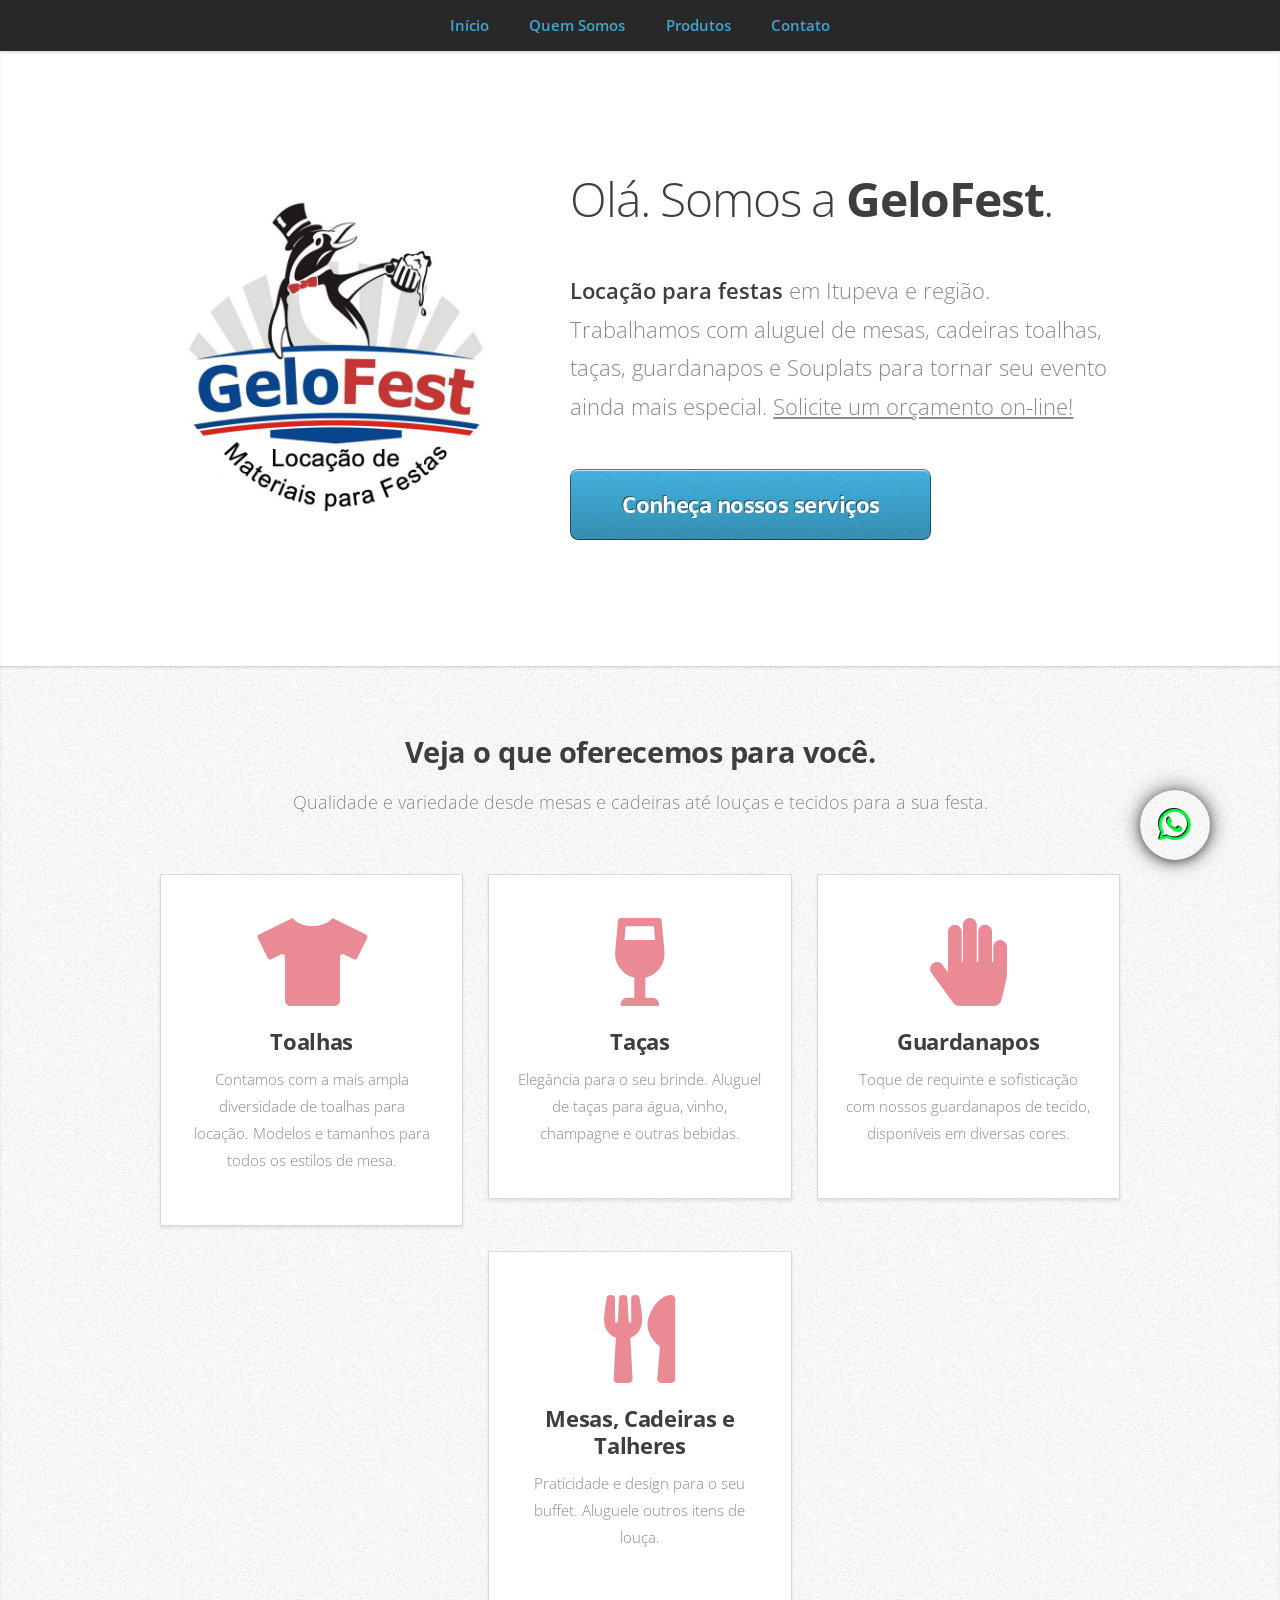
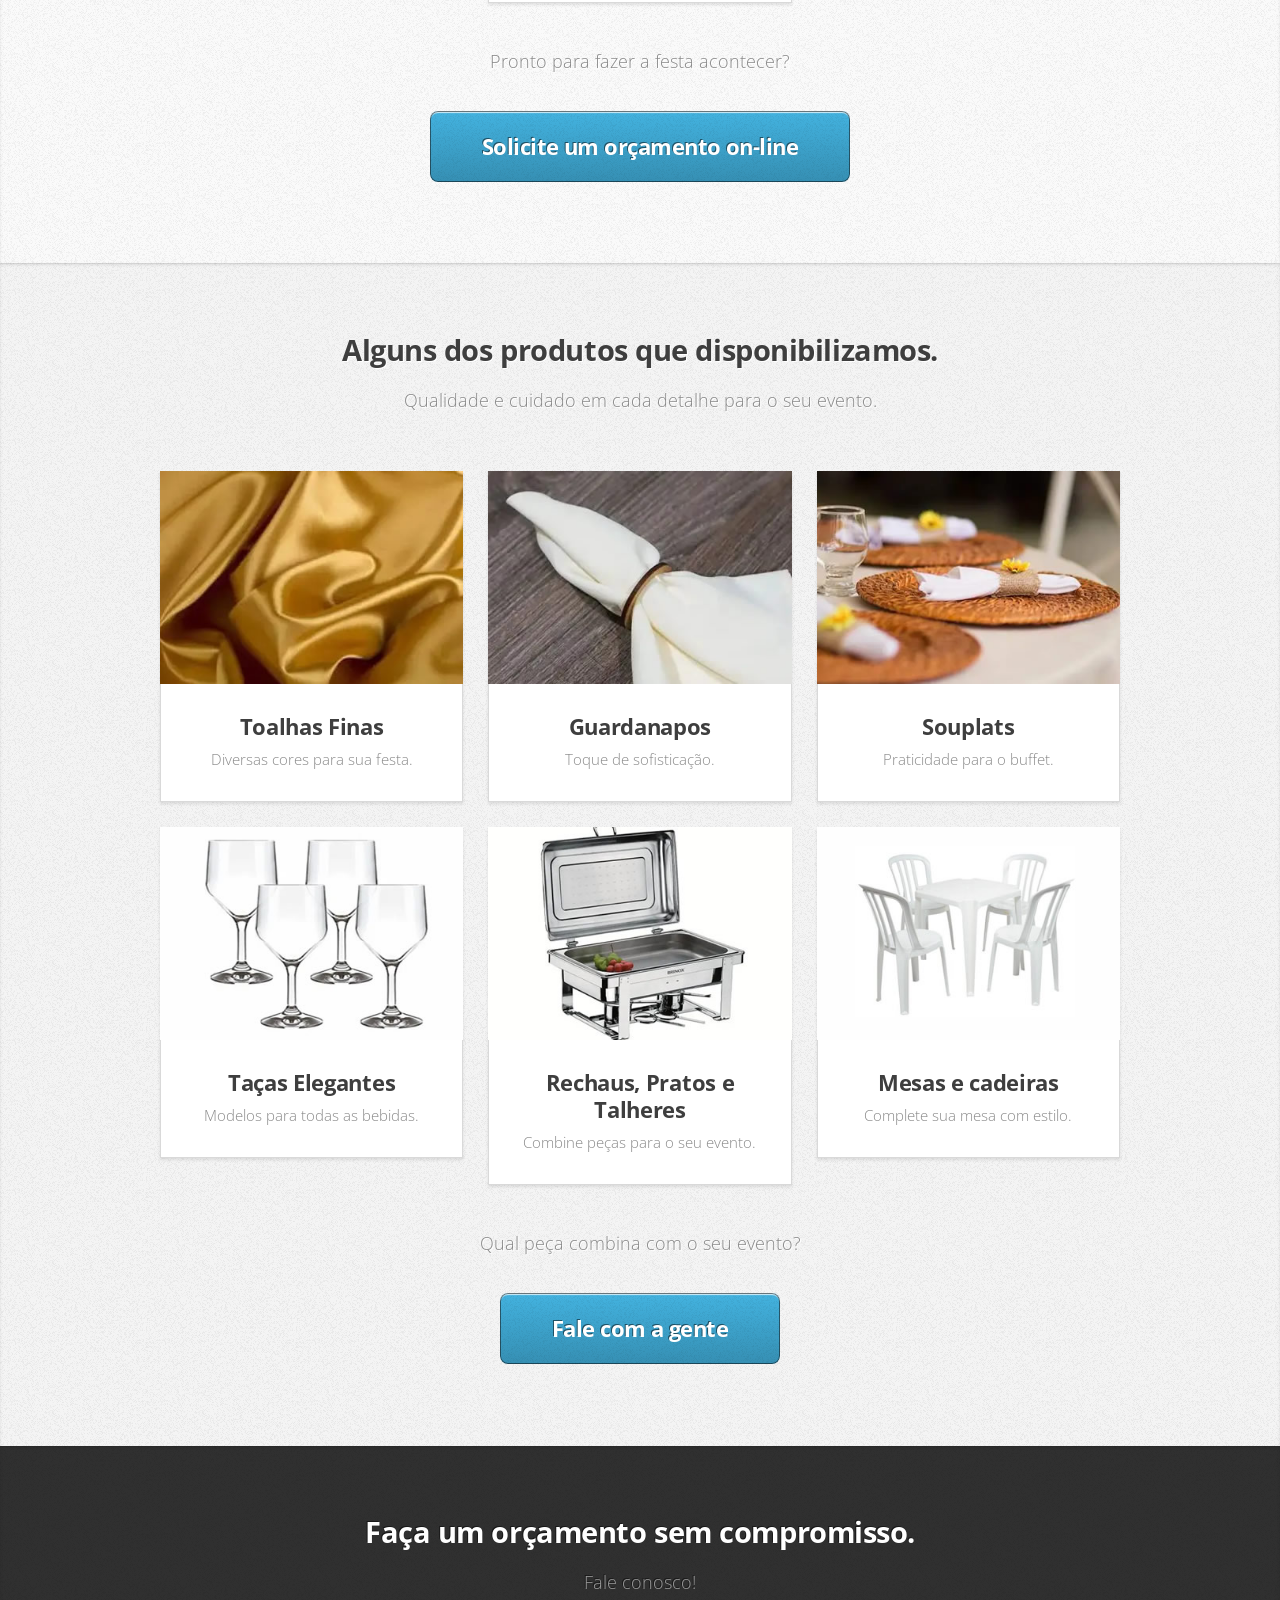
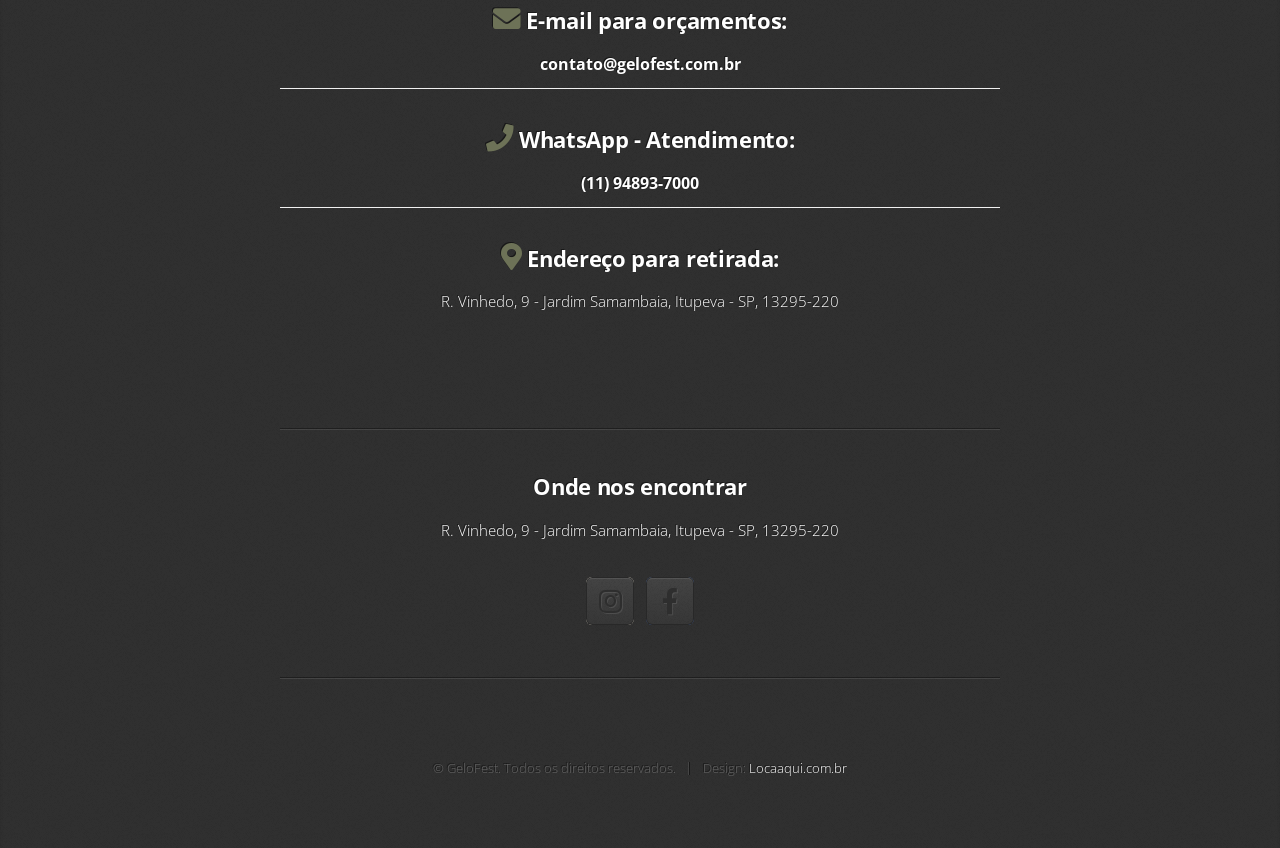
==== commit 609fc047: "a" ====
--- a/index.html
+++ b/index.html
@@ -259,7 +259,7 @@
 							<header>
 								<h1>Olá. Somos a <strong>GeloFest</strong>.</h1>
 							</header>
-							<p><strong>Locação para festa</strong> em Itupeva e região. Trabalhamos com aluguel de mesas, cadeiras toalhas, taças, guardanapos e Souplats para tornar seu evento ainda mais especial. <a href="#contact">Solicite um orçamento on-line!</a></p>
+							<p><strong>Locação para festas</strong> em Itupeva e região. Trabalhamos com aluguel de mesas, cadeiras toalhas, taças, guardanapos e Souplats para tornar seu evento ainda mais especial. <a href="#contact">Solicite um orçamento on-line!</a></p>
 							<a href="#work" class="button large scrolly">Conheça nossos serviços</a>
 						</div>
 					</div>
@@ -387,7 +387,7 @@
 						<li style="margin-top: 25px;">
 							<h3><i class="icon solid fa-phone" style="color: #6D7257;"></i> WhatsApp - Atendimento:</h3>
 							<a href="https://wa.me/5511948937000?text=Ol%C3%A1%20estava%20no%20site%20da%20Gelofest%20e%20gostaria%20de%20mais%20informa%C3%A7%C3%B5es%20sobre%20loca%C3%A7%C3%A3o%20de%20itens%20para%20minha%20festa" target="_blank" rel="noopener" style="font-size: 1.1em; font-weight: bold;">
-								(13) 97417-0232
+								(11) 94893-7000
 							</a>
 						</li>
 						<li style="margin-top: 25px;">
@@ -424,12 +424,12 @@
 					</div>
 					<footer>
 						<ul id="copyright">
-							<li>&copy; GeloFest. Todos os direitos reservados.</li><li>Design: <a href="http://html5up.net">HTML5 UP</a></li>
+							<li>&copy; GeloFest. Todos os direitos reservados.</li><li>Design: <a href="https://locaaqui.com.br/">Locaaqui.com.br</a></li>
 						</ul>
 					</footer>
 				</div>
                 <!-- WhatsApp Flutuante -->
-                <a href="https://wa.me/5511948937000?text=Olá%20estava%20no%20site%20da%20Marcia%20das%20Toalhas%20e%20gostaria%20de%20alugar%20itens%20para%20minha%20festa" 
+                <a href="https://wa.me/5511948937000?text=Olá%20estava%20no%20site%20da%20Gelo%20Fest%20e%20gostaria%20de%20alugar%20itens%20para%20minha%20festa" 
                    class="whatsapp-float" 
                    target="_blank" 
                    rel="noopener" 
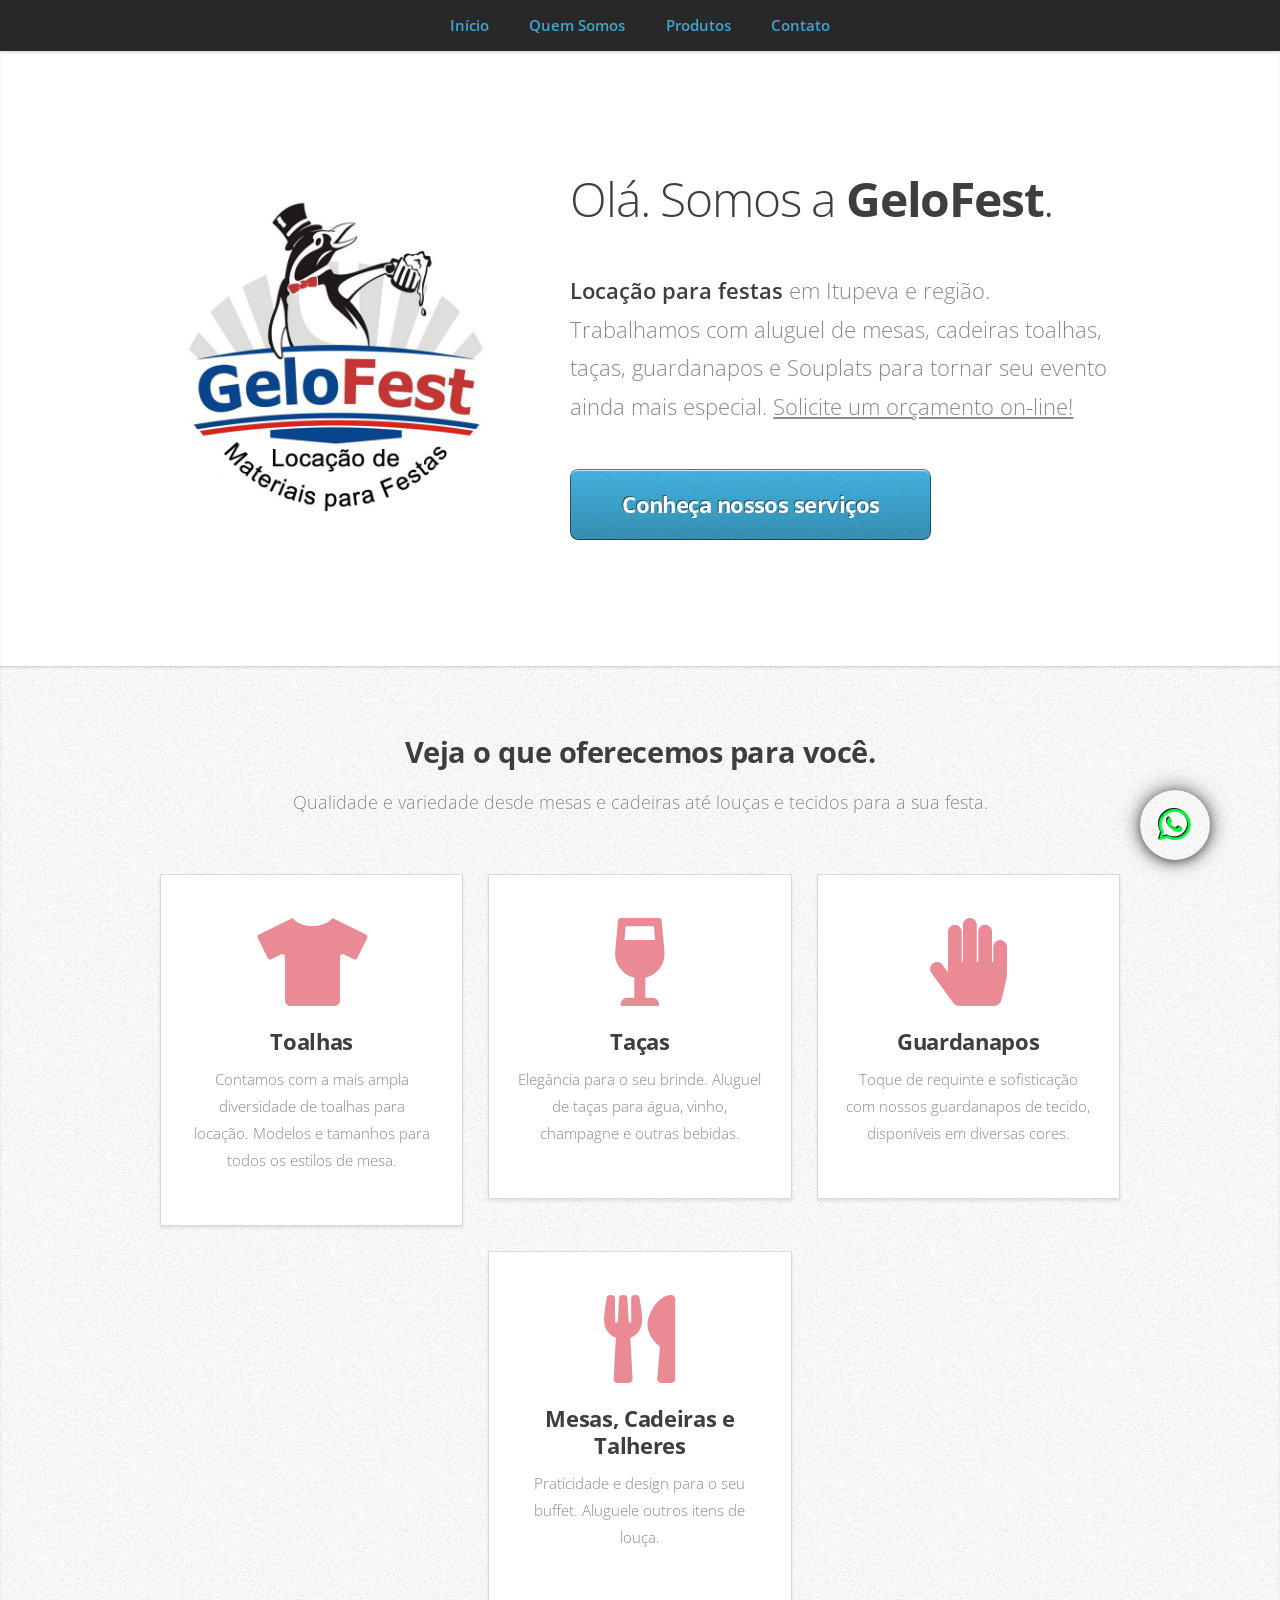
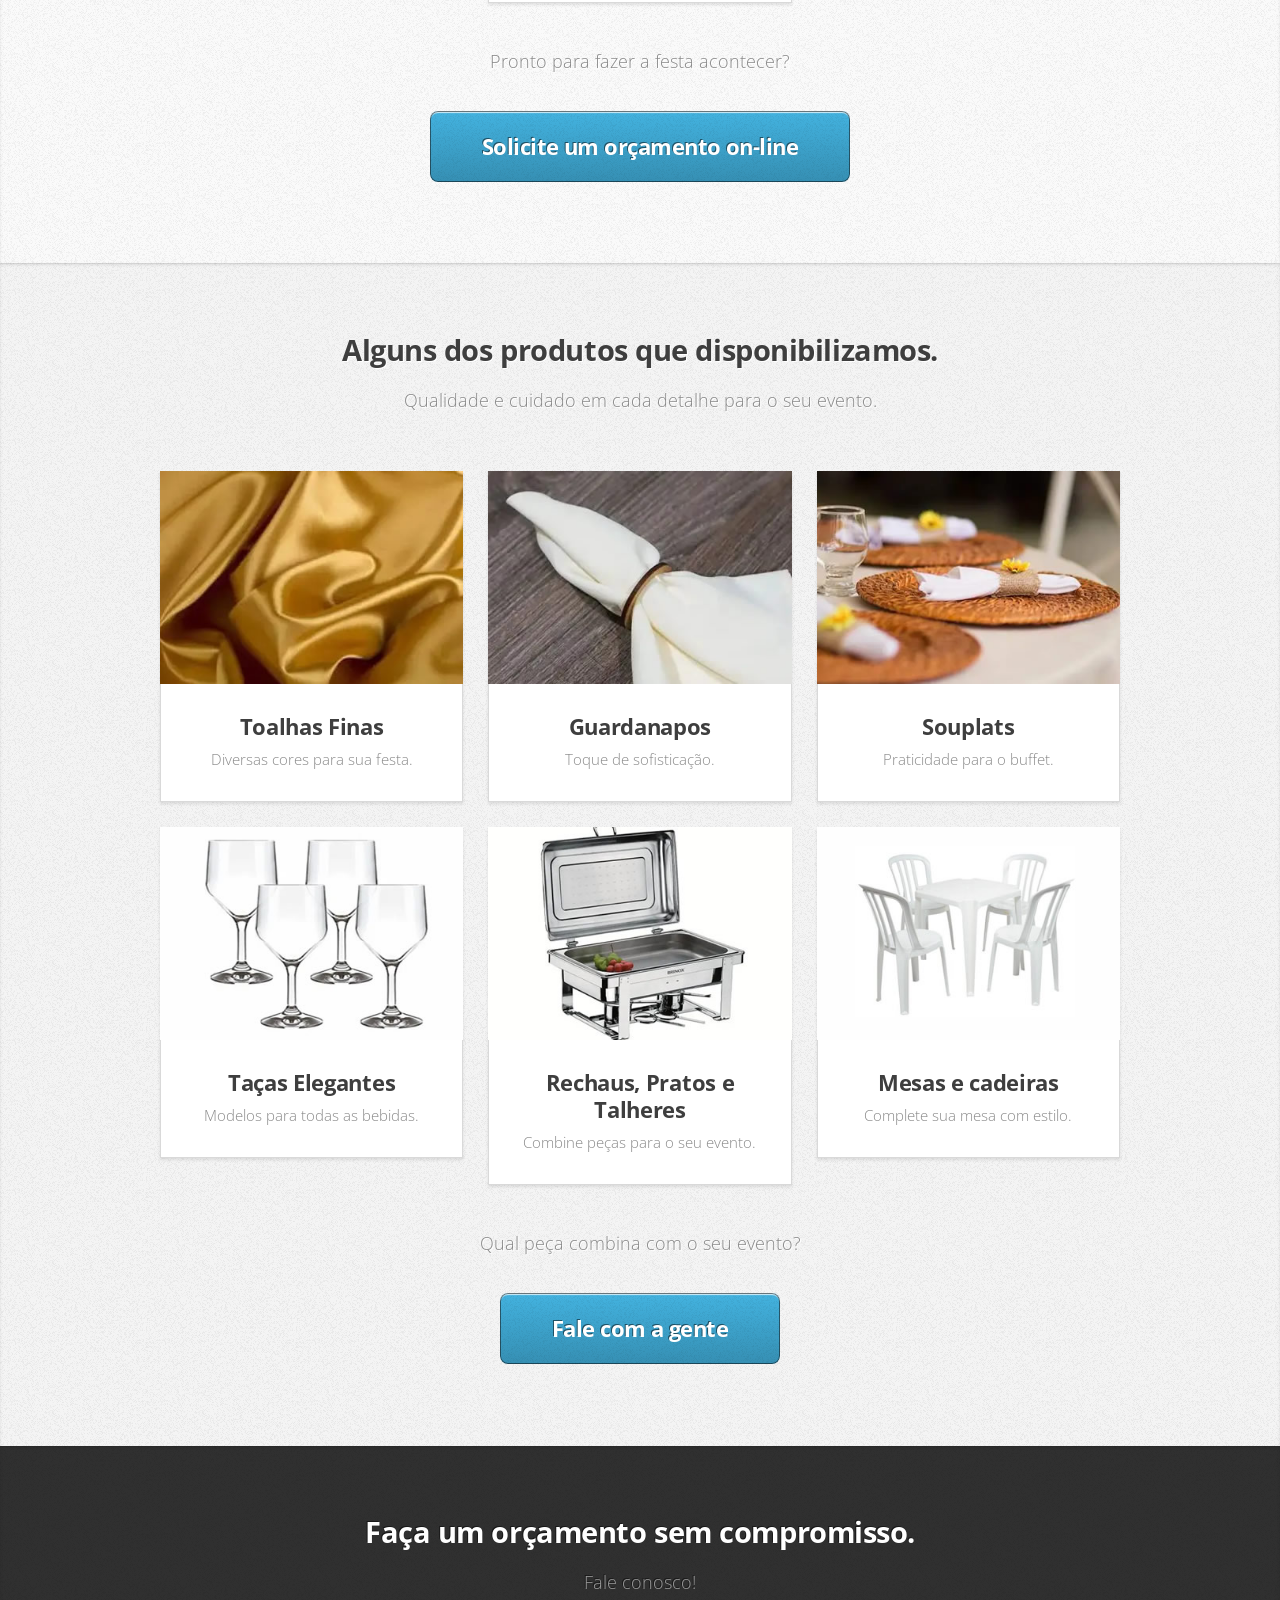
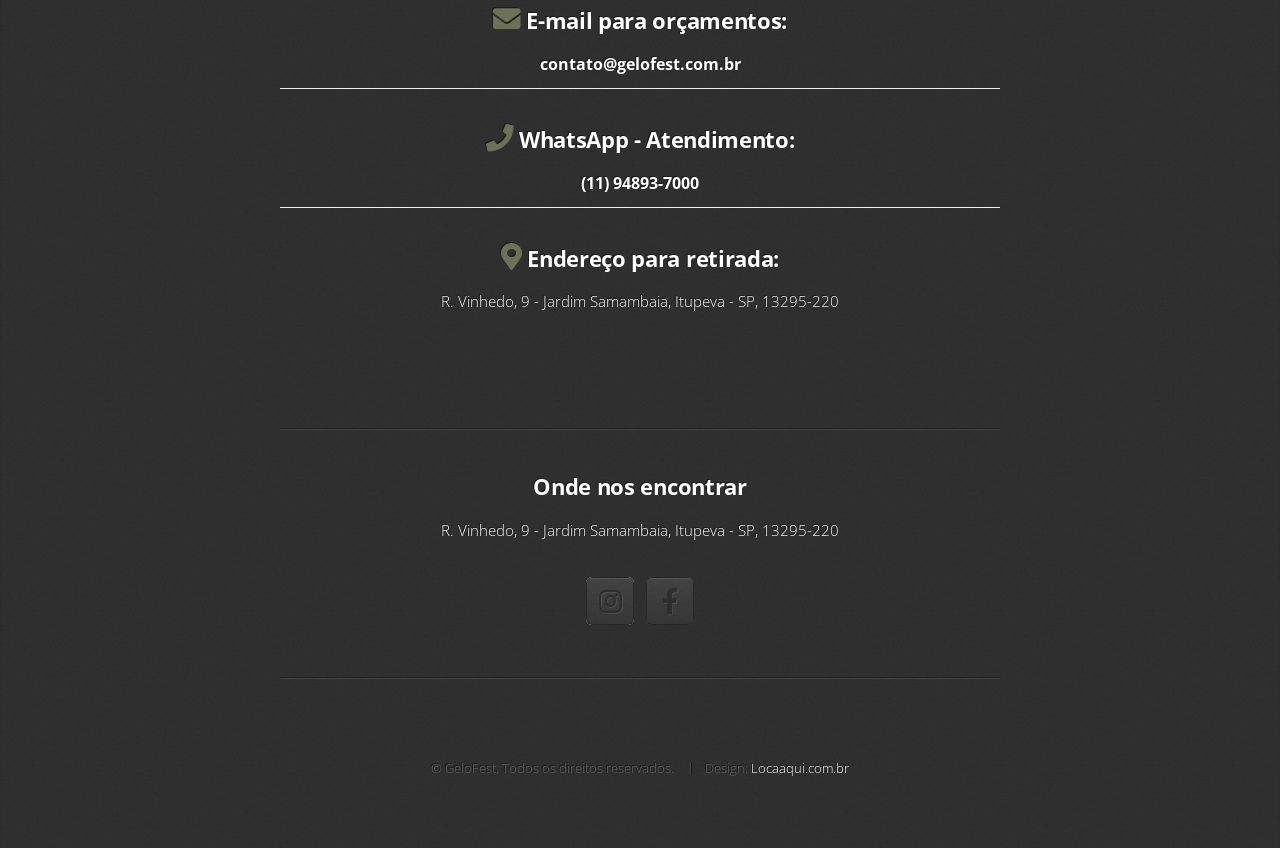
==== commit 0b867bca: "Google Analitcs" ====
--- a/index.html
+++ b/index.html
@@ -1,13 +1,25 @@
 <!DOCTYPE HTML>
 
 <html>
-	<head>
-		<title>GeloFest - Locação para festa em Itupeva | Aluguel de Toalhas, Taças e Louças</title>
-		<meta charset="utf-8" />
-		<meta name="viewport" content="width=device-width, initial-scale=1, user-scalable=no" />
-		<meta name="description" content="GeloFest - Locação para festa em Itupeva. Aluguel de toalhas, taças, guardanapos e Souplats. Qualidade e variedade para seu evento. Solicite um orçamento on-line!" />
-		<meta name="keywords" content="locação para festa, aluguel de toalhas, aluguel de taças, guardanapos para festa, souplats, Itupeva, locação de louças, festa, evento" />
-		<link rel="stylesheet" href="assets/css/main.css" />
+
+<head>
+	<!-- Google tag (gtag.js) -->
+	<script async src="https://www.googletagmanager.com/gtag/js?id=G-0Z5SBG3ZM5"></script>
+	<script>
+		window.dataLayer = window.dataLayer || [];
+		function gtag() { dataLayer.push(arguments); }
+		gtag('js', new Date());
+
+		gtag('config', 'G-0Z5SBG3ZM5');
+	</script>
+	<title>GeloFest - Locação para festa em Itupeva | Aluguel de Toalhas, Taças e Louças</title>
+	<meta charset="utf-8" />
+	<meta name="viewport" content="width=device-width, initial-scale=1, user-scalable=no" />
+	<meta name="description"
+		content="GeloFest - Locação para festa em Itupeva. Aluguel de toalhas, taças, guardanapos e Souplats. Qualidade e variedade para seu evento. Solicite um orçamento on-line!" />
+	<meta name="keywords"
+		content="locação para festa, aluguel de toalhas, aluguel de taças, guardanapos para festa, souplats, Itupeva, locação de louças, festa, evento" />
+	<link rel="stylesheet" href="assets/css/main.css" />
 	<style>
 		/* Efeito para o botão WhatsApp flutuante */
 		.whatsapp-float {
@@ -30,26 +42,34 @@
 			justify-content: center;
 			text-decoration: none;
 		}
-		
+
 		.whatsapp-float i {
 			font-size: 36px;
 			line-height: 1;
 			color: #00FF40;
 		}
-		
+
 		.whatsapp-float:hover {
 			background: linear-gradient(135deg, #25d366 60%, #128c7e 100%);
 			transform: scale(1.12) rotate(-3deg);
 			box-shadow: 0 0 28px 8px #25d366b0, 0 2px 12px #888;
 			color: #FFF;
 		}
-		
+
 		@keyframes pulse {
-			0% { box-shadow: 0 0 18px 4px #00FF40, 0 2px 8px #888; }
-			50% { box-shadow: 0 0 32px 12px #00FF40, 0 2px 12px #888; }
-			100% { box-shadow: 0 0 18px 4px #00FF40, 0 2px 8px #888; }
-		}
-		
+			0% {
+				box-shadow: 0 0 18px 4px #00FF40, 0 2px 8px #888;
+			}
+
+			50% {
+				box-shadow: 0 0 32px 12px #00FF40, 0 2px 12px #888;
+			}
+
+			100% {
+				box-shadow: 0 0 18px 4px #00FF40, 0 2px 8px #888;
+			}
+		}
+
 		/* Estilos para a imagem flutuante - CENTRALIZADA */
 		.floating-image-container {
 			position: fixed;
@@ -65,18 +85,18 @@
 			overflow: hidden;
 			transition: transform 0.3s ease;
 		}
-		
+
 		.floating-image-container:hover {
 			transform: translate(-50%, -50%) scale(1.02);
 		}
-		
+
 		.floating-image {
 			width: 100%;
 			height: 100%;
 			object-fit: cover;
 			border-radius: 10px;
 		}
-		
+
 		.close-button {
 			position: absolute;
 			top: 10px;
@@ -96,11 +116,11 @@
 			transition: background-color 0.3s;
 			border: none;
 		}
-		
+
 		.close-button:hover {
 			background-color: rgba(255, 0, 0, 0.8);
 		}
-		
+
 		.drag-handle {
 			position: absolute;
 			top: 0;
@@ -122,9 +142,11 @@
 				right: 25px;
 				font-size: 30px;
 			}
+
 			.whatsapp-float i {
 				font-size: 30px;
 			}
+
 			.floating-image-container {
 				width: 90vw;
 				height: 90vw;
@@ -141,9 +163,11 @@
 				right: 20px;
 				font-size: 28px;
 			}
+
 			.whatsapp-float i {
 				font-size: 28px;
 			}
+
 			.floating-image-container {
 				width: 95vw;
 				height: 95vw;
@@ -151,7 +175,7 @@
 				max-height: 350px;
 			}
 		}
-		
+
 		/* Estilo para informação de retirada */
 		.retirada-info {
 			background: linear-gradient(135deg, #fff3cd 0%, #ffeaa7 100%);
@@ -161,11 +185,11 @@
 			margin-top: 20px;
 			box-shadow: 0 4px 10px rgba(44, 86, 255, 0.2);
 		}
-		
+
 		.retirada-info strong {
 			color: #3FA6CF;
 		}
-		
+
 		/* Ajustes de acessibilidade */
 		.sr-only {
 			position: absolute;
@@ -177,238 +201,262 @@
 			clip: rect(0, 0, 0, 0);
 			border: 0;
 		}
-		
+
 		/* Customizações adicionais mantendo o tema */
 		#nav a {
-			color: #3FA6CF!important;
-		}
-		
+			color: #3FA6CF !important;
+		}
+
 		#nav a.active {
 			opacity: 1;
 		}
-		
+
 		#footer a:hover {
-			color: #3FA6CF!important;
-		}
-		
+			color: #3FA6CF !important;
+		}
+
 		.image.fit {
 			border-radius: 8px;
 			overflow: hidden;
 			transition: transform 0.3s ease;
 		}
-		
+
 		.image.fit:hover {
 			transform: translateY(-5px);
 			box-shadow: 0 8px 20px rgba(255, 76, 255, 0.3);
 		}
-		
+
 		/* Ajuste para o logo */
 		#home header img {
 			max-width: 100%;
 			height: auto;
 			margin-bottom: 20px;
 		}
-		
+
 		/* Estilo para contato */
 		#contact ul.copyright {
 			list-style: none;
 			padding: 0;
 		}
-		
+
 		#contact ul.copyright li {
 			padding: 10px 0;
 			border-bottom: 1px solid #f0f0f0;
 		}
-		
+
 		#contact ul.copyright li:last-child {
 			border-bottom: none;
 		}
-		
+
 		#contact a {
 			color: #FFF;
 			text-decoration: none;
 			transition: color 0.3s ease;
 		}
-		
+
 		#contact a:hover {
 			color: #FFF;
 		}
 	</style>
-    </head>
-	<body class="is-preload">
-    
-
-		<!-- Nav -->
-			<nav id="nav">
-				<ul class="container">
-					<li><a href="#top">Início</a></li>
-					<li><a href="#work">Quem Somos</a></li>
-					<li><a href="https://locaaqui.com.br/home.html?cidade=itupeva">Produtos</a></li>
-					<li><a href="#contact">Contato</a></li>
-				</ul>
-			</nav>
-
-		<!-- Home -->
-			<article id="top" class="wrapper style1">
-				<div class="container">
-					<div class="row">
-						<div class="col-4 col-5-large col-12-medium">
-							<span class="image fit"><img src="images/pic00.jpg" alt="GeloFest - Locação para festa" /></span>
-						</div>
-						<div class="col-8 col-7-large col-12-medium">
-							<header>
-								<h1>Olá. Somos a <strong>GeloFest</strong>.</h1>
-							</header>
-							<p><strong>Locação para festas</strong> em Itupeva e região. Trabalhamos com aluguel de mesas, cadeiras toalhas, taças, guardanapos e Souplats para tornar seu evento ainda mais especial. <a href="#contact">Solicite um orçamento on-line!</a></p>
-							<a href="#work" class="button large scrolly">Conheça nossos serviços</a>
-						</div>
-					</div>
-				</div>
-			</article>
-
-		<!-- Work -->
-			<article id="work" class="wrapper style2">
-				<div class="container">
+</head>
+
+<body class="is-preload">
+
+
+	<!-- Nav -->
+	<nav id="nav">
+		<ul class="container">
+			<li><a href="#top">Início</a></li>
+			<li><a href="#work">Quem Somos</a></li>
+			<li><a href="https://locaaqui.com.br/home.html?cidade=itupeva">Produtos</a></li>
+			<li><a href="#contact">Contato</a></li>
+		</ul>
+	</nav>
+
+	<!-- Home -->
+	<article id="top" class="wrapper style1">
+		<div class="container">
+			<div class="row">
+				<div class="col-4 col-5-large col-12-medium">
+					<span class="image fit"><img src="images/pic00.jpg" alt="GeloFest - Locação para festa" /></span>
+				</div>
+				<div class="col-8 col-7-large col-12-medium">
 					<header>
-						<h2>Veja o que oferecemos para você.</h2>
-						<p>Qualidade e variedade desde mesas e cadeiras até louças e tecidos para a sua festa.</p>
+						<h1>Olá. Somos a <strong>GeloFest</strong>.</h1>
 					</header>
-					<div class="row aln-center">
-						<div class="col-4 col-6-medium col-12-small">
-							<section class="box style1">
-								<span class="icon solid featured fa-tshirt"></span>
-								<h3>Toalhas</h3>
-								<p>Contamos com a mais ampla diversidade de toalhas para locação. Modelos e tamanhos para todos os estilos de mesa.</p>
-							</section>
-						</div>
-						<div class="col-4 col-6-medium col-12-small">
-							<section class="box style1">
-								<span class="icon solid featured fa-wine-glass-alt"></span>
-								<h3>Taças</h3>
-								<p>Elegância para o seu brinde. Aluguel de taças para água, vinho, champagne e outras bebidas.</p>
-							</section>
-						</div>
-						<div class="col-4 col-6-medium col-12-small">
-							<section class="box style1">
-								<span class="icon solid featured fa-hand-paper"></span>
-								<h3>Guardanapos</h3>
-								<p>Toque de requinte e sofisticação com nossos guardanapos de tecido, disponíveis em diversas cores.</p>
-							</section>
-						</div>
-						<div class="col-4 col-6-medium col-12-small">
-							<section class="box style1">
-								<span class="icon solid featured fa-utensils"></span>
-								<h3>Mesas, Cadeiras e Talheres</h3>
-								<p>Praticidade e design para o seu buffet. Aluguele outros itens de louça.</p>
-							</section>
-						</div>
-					</div>
-					<footer>
-						<p>Pronto para fazer a festa acontecer?</p>
-						<a href="https://locaaqui.com.br/home.html?cidade=itupeva" class="button large scrolly">Solicite um orçamento on-line</a>
-					</footer>
-				</div>
-			</article>
-
-		<!-- Portfolio -->
-			<article id="portfolio" class="wrapper style3">
-				<div class="container">
-					<header>
-						<h2>Alguns dos produtos que disponibilizamos.</h2>
-						<p>Qualidade e cuidado em cada detalhe para o seu evento.</p>
-					</header>
-					<div class="row">
-						<div class="col-4 col-6-medium col-12-small">
-							<article class="box style2">
-								<a href="https://locaaqui.com.br/home.html?cidade=itupeva" class="image featured"><img src="images/pic01.jpg" alt="Toalhas de mesa para locação - GeloFest" /></a>
-								<h3><a href="#">Toalhas Finas</a></h3>
-								<p>Diversas cores para sua festa.</p>
-							</article>
-						</div>
-						
-						<div class="col-4 col-6-medium col-12-small">
-							<article class="box style2">
-								<a href="https://locaaqui.com.br/home.html?cidade=itupeva" class="image featured"><img src="images/pic03.jpg" alt="Guardanapos de tecido para locação - GeloFest" /></a>
-								<h3><a href="https://locaaqui.com.br/home.html?cidade=itupeva">Guardanapos</a></h3>
-								<p>Toque de sofisticação.</p>
-							</article>
-						</div>
-						<div class="col-4 col-6-medium col-12-small">
-							<article class="box style2">
-								<a href="https://locaaqui.com.br/home.html?cidade=itupeva" class="image featured"><img src="images/pic04.jpg" alt="Souplats para locação - GeloFest" /></a>
-								<h3><a href="#">Souplats</a></h3>
-								<p>Praticidade para o buffet.</p>
-							</article>
-						</div>
-                        <div class="col-4 col-6-medium col-12-small">
-							<article class="box style2">
-								<a href="https://locaaqui.com.br/home.html?cidade=itupeva" class="image featured"><img src="images/pic02.jpg" alt="Taças para locação - GeloFest" /></a>
-								<h3><a href="https://locaaqui.com.br/home.html?cidade=itupeva">Taças Elegantes</a></h3>
-								<p>Modelos para todas as bebidas.</p>
-							</article>
-						</div>
-						<div class="col-4 col-6-medium col-12-small">
-							<article class="box style2">
-								<a href="https://locaaqui.com.br/home.html?cidade=itupeva" class="image featured"><img src="images/pic05.jpg" alt="Conjuntos de louças para locação - GeloFest" /></a>
-								<h3><a href="https://locaaqui.com.br/home.html?cidade=itupeva">Rechaus, Pratos e Talheres</a></h3>
-								<p>Combine peças para o seu evento.</p>
-							</article>
-						</div>
-						<div class="col-4 col-6-medium col-12-small">
-							<article class="box style2">
-								<a href="https://locaaqui.com.br/home.html?cidade=itupeva" class="image featured"><img src="images/pic06.jpg" alt="Acessórios para festa - GeloFest" /></a>
-								<h3><a href="https://locaaqui.com.br/home.html?cidade=itupeva">Mesas e cadeiras </a></h3>
-								<p>Complete sua mesa com estilo.</p>
-							</article>
-						</div>
-					</div>
-					<footer>
-						<p>Qual peça combina com o seu evento?</p>
-                        <a href="#contact" class="button large scrolly">Fale com a gente</a>
-						
-					</footer>
-				</div>
-			</article>
-
-		<!-- Contact -->
-			<article id="contact" class="wrapper style4">
-				<div class="container medium">
-					<header>
-						<h2>Faça um orçamento sem compromisso.</h2>
-						<p>Fale conosco!</p>
-                        <div id="footer-contact">
+					<p><strong>Locação para festas</strong> em Itupeva e região. Trabalhamos com aluguel de mesas,
+						cadeiras toalhas, taças, guardanapos e Souplats para tornar seu evento ainda mais especial. <a
+							href="#contact">Solicite um orçamento on-line!</a></p>
+					<a href="#work" class="button large scrolly">Conheça nossos serviços</a>
+				</div>
+			</div>
+		</div>
+	</article>
+
+	<!-- Work -->
+	<article id="work" class="wrapper style2">
+		<div class="container">
+			<header>
+				<h2>Veja o que oferecemos para você.</h2>
+				<p>Qualidade e variedade desde mesas e cadeiras até louças e tecidos para a sua festa.</p>
+			</header>
+			<div class="row aln-center">
+				<div class="col-4 col-6-medium col-12-small">
+					<section class="box style1">
+						<span class="icon solid featured fa-tshirt"></span>
+						<h3>Toalhas</h3>
+						<p>Contamos com a mais ampla diversidade de toalhas para locação. Modelos e tamanhos para todos
+							os estilos de mesa.</p>
+					</section>
+				</div>
+				<div class="col-4 col-6-medium col-12-small">
+					<section class="box style1">
+						<span class="icon solid featured fa-wine-glass-alt"></span>
+						<h3>Taças</h3>
+						<p>Elegância para o seu brinde. Aluguel de taças para água, vinho, champagne e outras bebidas.
+						</p>
+					</section>
+				</div>
+				<div class="col-4 col-6-medium col-12-small">
+					<section class="box style1">
+						<span class="icon solid featured fa-hand-paper"></span>
+						<h3>Guardanapos</h3>
+						<p>Toque de requinte e sofisticação com nossos guardanapos de tecido, disponíveis em diversas
+							cores.</p>
+					</section>
+				</div>
+				<div class="col-4 col-6-medium col-12-small">
+					<section class="box style1">
+						<span class="icon solid featured fa-utensils"></span>
+						<h3>Mesas, Cadeiras e Talheres</h3>
+						<p>Praticidade e design para o seu buffet. Aluguele outros itens de louça.</p>
+					</section>
+				</div>
+			</div>
+			<footer>
+				<p>Pronto para fazer a festa acontecer?</p>
+				<a href="https://locaaqui.com.br/home.html?cidade=itupeva" class="button large scrolly">Solicite um
+					orçamento on-line</a>
+			</footer>
+		</div>
+	</article>
+
+	<!-- Portfolio -->
+	<article id="portfolio" class="wrapper style3">
+		<div class="container">
+			<header>
+				<h2>Alguns dos produtos que disponibilizamos.</h2>
+				<p>Qualidade e cuidado em cada detalhe para o seu evento.</p>
+			</header>
+			<div class="row">
+				<div class="col-4 col-6-medium col-12-small">
+					<article class="box style2">
+						<a href="https://locaaqui.com.br/home.html?cidade=itupeva" class="image featured"><img
+								src="images/pic01.jpg" alt="Toalhas de mesa para locação - GeloFest" /></a>
+						<h3><a href="#">Toalhas Finas</a></h3>
+						<p>Diversas cores para sua festa.</p>
+					</article>
+				</div>
+
+				<div class="col-4 col-6-medium col-12-small">
+					<article class="box style2">
+						<a href="https://locaaqui.com.br/home.html?cidade=itupeva" class="image featured"><img
+								src="images/pic03.jpg" alt="Guardanapos de tecido para locação - GeloFest" /></a>
+						<h3><a href="https://locaaqui.com.br/home.html?cidade=itupeva">Guardanapos</a></h3>
+						<p>Toque de sofisticação.</p>
+					</article>
+				</div>
+				<div class="col-4 col-6-medium col-12-small">
+					<article class="box style2">
+						<a href="https://locaaqui.com.br/home.html?cidade=itupeva" class="image featured"><img
+								src="images/pic04.jpg" alt="Souplats para locação - GeloFest" /></a>
+						<h3><a href="#">Souplats</a></h3>
+						<p>Praticidade para o buffet.</p>
+					</article>
+				</div>
+				<div class="col-4 col-6-medium col-12-small">
+					<article class="box style2">
+						<a href="https://locaaqui.com.br/home.html?cidade=itupeva" class="image featured"><img
+								src="images/pic02.jpg" alt="Taças para locação - GeloFest" /></a>
+						<h3><a href="https://locaaqui.com.br/home.html?cidade=itupeva">Taças Elegantes</a></h3>
+						<p>Modelos para todas as bebidas.</p>
+					</article>
+				</div>
+				<div class="col-4 col-6-medium col-12-small">
+					<article class="box style2">
+						<a href="https://locaaqui.com.br/home.html?cidade=itupeva" class="image featured"><img
+								src="images/pic05.jpg" alt="Conjuntos de louças para locação - GeloFest" /></a>
+						<h3><a href="https://locaaqui.com.br/home.html?cidade=itupeva">Rechaus, Pratos e Talheres</a>
+						</h3>
+						<p>Combine peças para o seu evento.</p>
+					</article>
+				</div>
+				<div class="col-4 col-6-medium col-12-small">
+					<article class="box style2">
+						<a href="https://locaaqui.com.br/home.html?cidade=itupeva" class="image featured"><img
+								src="images/pic06.jpg" alt="Acessórios para festa - GeloFest" /></a>
+						<h3><a href="https://locaaqui.com.br/home.html?cidade=itupeva">Mesas e cadeiras </a></h3>
+						<p>Complete sua mesa com estilo.</p>
+					</article>
+				</div>
+			</div>
+			<footer>
+				<p>Qual peça combina com o seu evento?</p>
+				<a href="#contact" class="button large scrolly">Fale com a gente</a>
+
+			</footer>
+		</div>
+	</article>
+
+	<!-- Contact -->
+	<article id="contact" class="wrapper style4">
+		<div class="container medium">
+			<header>
+				<h2>Faça um orçamento sem compromisso.</h2>
+				<p>Fale conosco!</p>
+				<div id="footer-contact">
 					<ul class="copyright" style="list-style: none; padding-left: 0;">
 						<li>
-							<h3><i class="icon solid fa-envelope" style="color: #6D7257;"></i> E-mail para orçamentos:</h3>
-							<a href="mailto:contato@gelofest.com.br?subject=Orçamento%20-%20Gelofest&body=Olá,%20gostaria%20de%20receber%20um%20orçamento%20para%20locação%20de%20toalhas%20e%20itens%20para%20festa." style="font-size: 1.1em; font-weight: bold;">
+							<h3><i class="icon solid fa-envelope" style="color: #6D7257;"></i> E-mail para orçamentos:
+							</h3>
+							<a href="mailto:contato@gelofest.com.br?subject=Orçamento%20-%20Gelofest&body=Olá,%20gostaria%20de%20receber%20um%20orçamento%20para%20locação%20de%20toalhas%20e%20itens%20para%20festa."
+								style="font-size: 1.1em; font-weight: bold;">
 								contato@gelofest.com.br
 							</a>
 						</li>
 						<li style="margin-top: 25px;">
 							<h3><i class="icon solid fa-phone" style="color: #6D7257;"></i> WhatsApp - Atendimento:</h3>
-							<a href="https://wa.me/5511948937000?text=Ol%C3%A1%20estava%20no%20site%20da%20Gelofest%20e%20gostaria%20de%20mais%20informa%C3%A7%C3%B5es%20sobre%20loca%C3%A7%C3%A3o%20de%20itens%20para%20minha%20festa" target="_blank" rel="noopener" style="font-size: 1.1em; font-weight: bold;">
+							<a href="https://wa.me/5511948937000?text=Ol%C3%A1%20estava%20no%20site%20da%20Gelofest%20e%20gostaria%20de%20mais%20informa%C3%A7%C3%B5es%20sobre%20loca%C3%A7%C3%A3o%20de%20itens%20para%20minha%20festa"
+								target="_blank" rel="noopener" style="font-size: 1.1em; font-weight: bold;">
 								(11) 94893-7000
 							</a>
 						</li>
 						<li style="margin-top: 25px;">
-							<h3><i class="icon solid fa-map-marker-alt" style="color: #6D7257;"></i> Endereço para retirada:</h3>
-							<a href="https://www.google.com/maps/place/R.+Princesa+Isabel,+255+-+Vila+Belmiro+-+Santos+-+SP+-+11075-501+-+Brasil" target="_blank" rel="noopener" style="font-size: 1.1em;"><a href="https://www.google.com/maps/dir//Gelofest+-+Aluguel+de+materiais+para+festa+Itupeva,+R.+Vinhedo,+9+-+Jardim+Samambaia,+Itupeva+-+SP,+13295-220/@-23.1529984,-47.0555142,17.79z/data=!4m8!4m7!1m0!1m5!1m1!1s0x94cf312bf0ef9995:0x5e311cd7b700032!2m2!1d-47.0538328!2d-23.1529547?entry=ttu&g_ep=EgoyMDI2MDMwOS4wIKXMDSoASAFQAw%3D%3D" target="_blank">R. Vinhedo, 9 - Jardim Samambaia, Itupeva - SP, 13295-220</a>
-                            
+							<h3><i class="icon solid fa-map-marker-alt" style="color: #6D7257;"></i> Endereço para
+								retirada:</h3>
+							<a href="https://www.google.com/maps/place/R.+Princesa+Isabel,+255+-+Vila+Belmiro+-+Santos+-+SP+-+11075-501+-+Brasil"
+								target="_blank" rel="noopener" style="font-size: 1.1em;"><a
+									href="https://www.google.com/maps/dir//Gelofest+-+Aluguel+de+materiais+para+festa+Itupeva,+R.+Vinhedo,+9+-+Jardim+Samambaia,+Itupeva+-+SP,+13295-220/@-23.1529984,-47.0555142,17.79z/data=!4m8!4m7!1m0!1m5!1m1!1s0x94cf312bf0ef9995:0x5e311cd7b700032!2m2!1d-47.0538328!2d-23.1529547?entry=ttu&g_ep=EgoyMDI2MDMwOS4wIKXMDSoASAFQAw%3D%3D"
+									target="_blank">R. Vinhedo, 9 - Jardim Samambaia, Itupeva - SP, 13295-220</a>
+
 						</li>
 					</ul>
 				</div>
-					</header>
-					<div class="row">
-						
-						<div class="col-12">
-							<hr />
-							<h3>Onde nos encontrar</h3>
-							<p><a href="https://www.google.com/maps/dir//Gelofest+-+Aluguel+de+materiais+para+festa+Itupeva,+R.+Vinhedo,+9+-+Jardim+Samambaia,+Itupeva+-+SP,+13295-220/@-23.1529984,-47.0555142,17.79z/data=!4m8!4m7!1m0!1m5!1m1!1s0x94cf312bf0ef9995:0x5e311cd7b700032!2m2!1d-47.0538328!2d-23.1529547?entry=ttu&g_ep=EgoyMDI2MDMwOS4wIKXMDSoASAFQAw%3D%3D" target="_blank">R. Vinhedo, 9 - Jardim Samambaia, Itupeva - SP, 13295-220</a></p>
-							<ul class="social">
-								<li><a href="https://instagram.com/gelofest" class="icon brands fa-instagram" target="_blank" rel="noopener noreferrer"><span class="label">Instagram</span></a></li>
-								<li><a href="https://facebook.com/gelofest" class="icon brands fa-facebook-f" target="_blank" rel="noopener noreferrer"><span class="label">Facebook</span></a></li>
-								
-								<!--
+			</header>
+			<div class="row">
+
+				<div class="col-12">
+					<hr />
+					<h3>Onde nos encontrar</h3>
+					<p><a href="https://www.google.com/maps/dir//Gelofest+-+Aluguel+de+materiais+para+festa+Itupeva,+R.+Vinhedo,+9+-+Jardim+Samambaia,+Itupeva+-+SP,+13295-220/@-23.1529984,-47.0555142,17.79z/data=!4m8!4m7!1m0!1m5!1m1!1s0x94cf312bf0ef9995:0x5e311cd7b700032!2m2!1d-47.0538328!2d-23.1529547?entry=ttu&g_ep=EgoyMDI2MDMwOS4wIKXMDSoASAFQAw%3D%3D"
+							target="_blank">R. Vinhedo, 9 - Jardim Samambaia, Itupeva - SP, 13295-220</a></p>
+					<ul class="social">
+						<li><a href="https://instagram.com/gelofest" class="icon brands fa-instagram" target="_blank"
+								rel="noopener noreferrer"><span class="label">Instagram</span></a></li>
+						<li><a href="https://facebook.com/gelofest" class="icon brands fa-facebook-f" target="_blank"
+								rel="noopener noreferrer"><span class="label">Facebook</span></a></li>
+
+						<!--
 								<li><a href="#" class="icon solid fa-rss"><span>RSS</span></a></li>
 								<li><a href="#" class="icon brands fa-foursquare"><span>Foursquare</span></a></li>
 								<li><a href="#" class="icon brands fa-skype"><span>Skype</span></a></li>
@@ -418,34 +466,33 @@
 								<li><a href="#" class="icon brands fa-flickr"><span>Flickr</span></a></li>
 								<li><a href="#" class="icon brands fa-vimeo"><span>Vimeo</span></a></li>
 								-->
-							</ul>
-							<hr />
-						</div>
-					</div>
-					<footer>
-						<ul id="copyright">
-							<li>&copy; GeloFest. Todos os direitos reservados.</li><li>Design: <a href="https://locaaqui.com.br/">Locaaqui.com.br</a></li>
-						</ul>
-					</footer>
-				</div>
-                <!-- WhatsApp Flutuante -->
-                <a href="https://wa.me/5511948937000?text=Olá%20estava%20no%20site%20da%20Gelo%20Fest%20e%20gostaria%20de%20alugar%20itens%20para%20minha%20festa" 
-                   class="whatsapp-float" 
-                   target="_blank" 
-                   rel="noopener" 
-                   aria-label="Fale conosco pelo WhatsApp">
-                    <i class="fab fa-whatsapp" aria-hidden="true"></i>
-                    <span class="sr-only">WhatsApp Marcia das Toalhas</span>
-                </a>
-			</article>
-
-		<!-- Scripts -->
-			<script src="assets/js/jquery.min.js"></script>
-			<script src="assets/js/jquery.scrolly.min.js"></script>
-			<script src="assets/js/browser.min.js"></script>
-			<script src="assets/js/breakpoints.min.js"></script>
-			<script src="assets/js/util.js"></script>
-			<script src="assets/js/main.js"></script>
-
-	</body>
+					</ul>
+					<hr />
+				</div>
+			</div>
+			<footer>
+				<ul id="copyright">
+					<li>&copy; GeloFest. Todos os direitos reservados.</li>
+					<li>Design: <a href="https://locaaqui.com.br/">Locaaqui.com.br</a></li>
+				</ul>
+			</footer>
+		</div>
+		<!-- WhatsApp Flutuante -->
+		<a href="https://wa.me/5511948937000?text=Olá%20estava%20no%20site%20da%20Gelo%20Fest%20e%20gostaria%20de%20alugar%20itens%20para%20minha%20festa"
+			class="whatsapp-float" target="_blank" rel="noopener" aria-label="Fale conosco pelo WhatsApp">
+			<i class="fab fa-whatsapp" aria-hidden="true"></i>
+			<span class="sr-only">WhatsApp Marcia das Toalhas</span>
+		</a>
+	</article>
+
+	<!-- Scripts -->
+	<script src="assets/js/jquery.min.js"></script>
+	<script src="assets/js/jquery.scrolly.min.js"></script>
+	<script src="assets/js/browser.min.js"></script>
+	<script src="assets/js/breakpoints.min.js"></script>
+	<script src="assets/js/util.js"></script>
+	<script src="assets/js/main.js"></script>
+
+</body>
+
 </html>
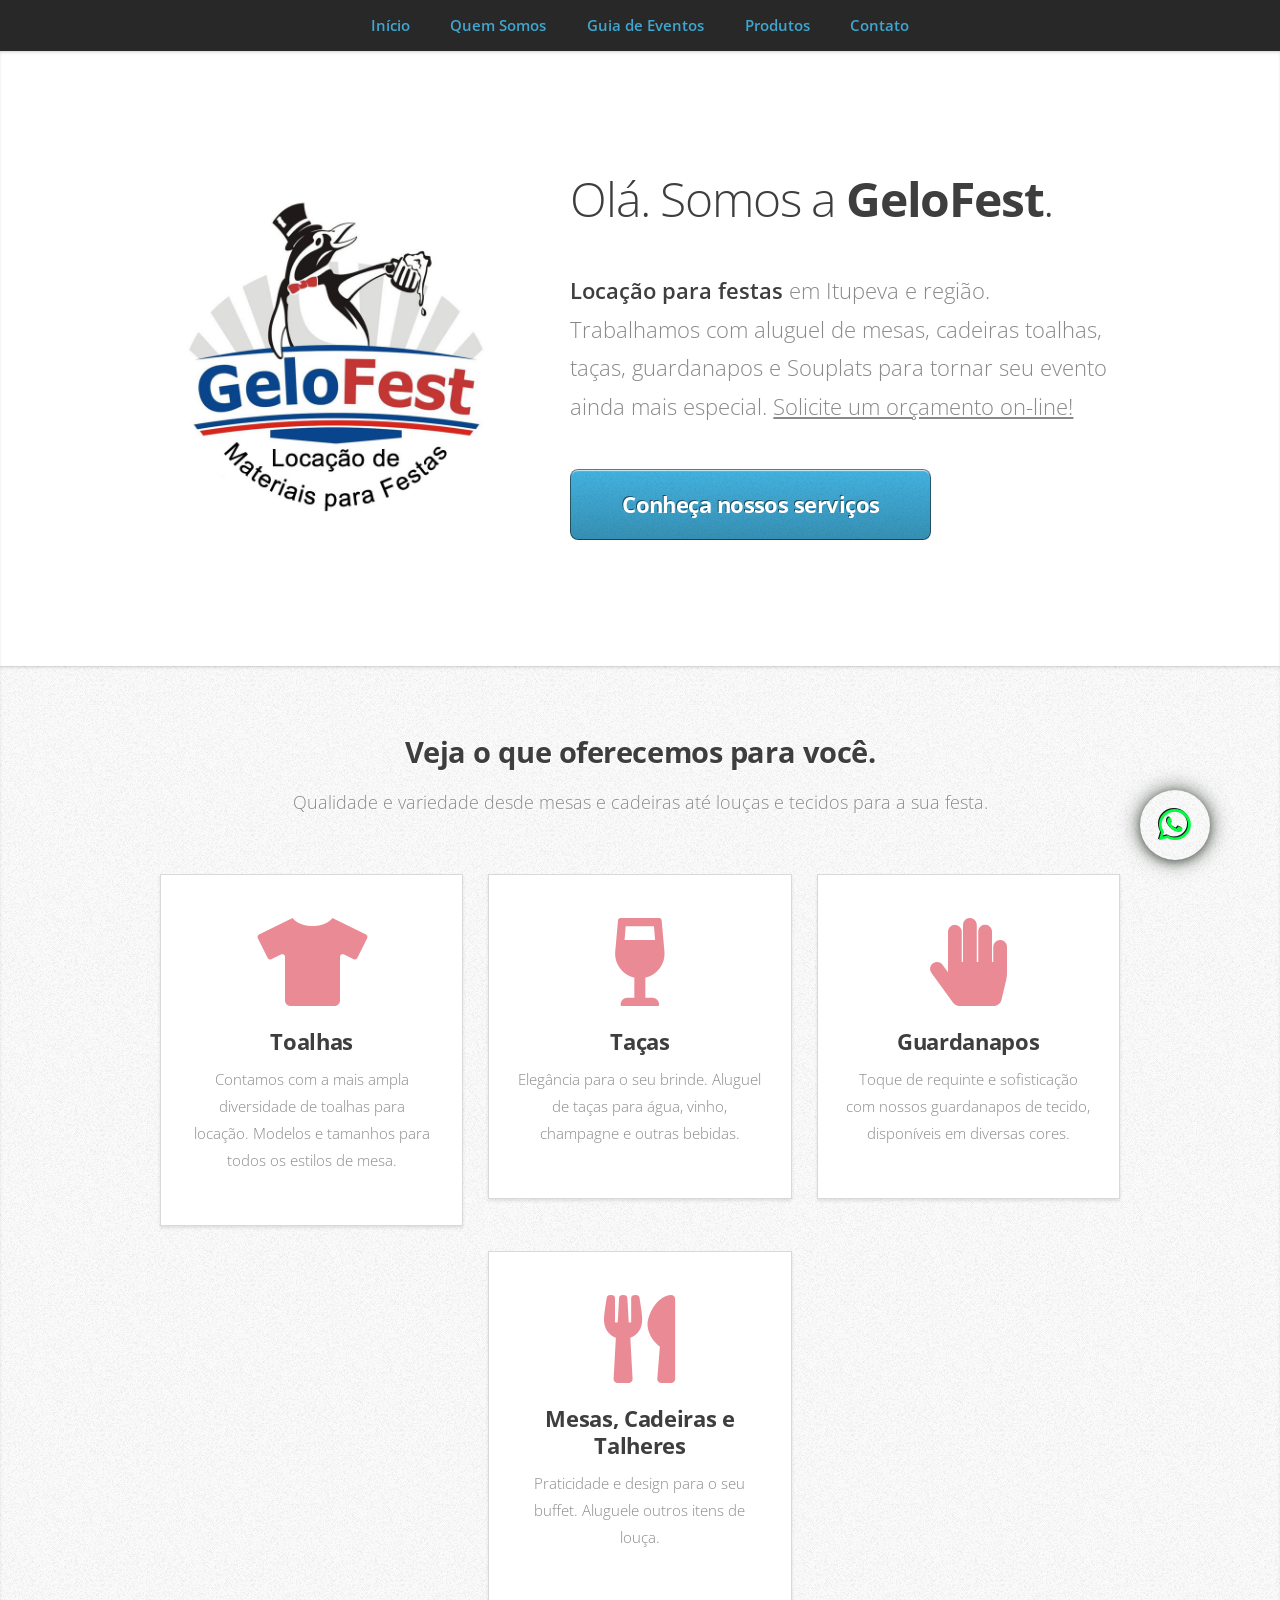
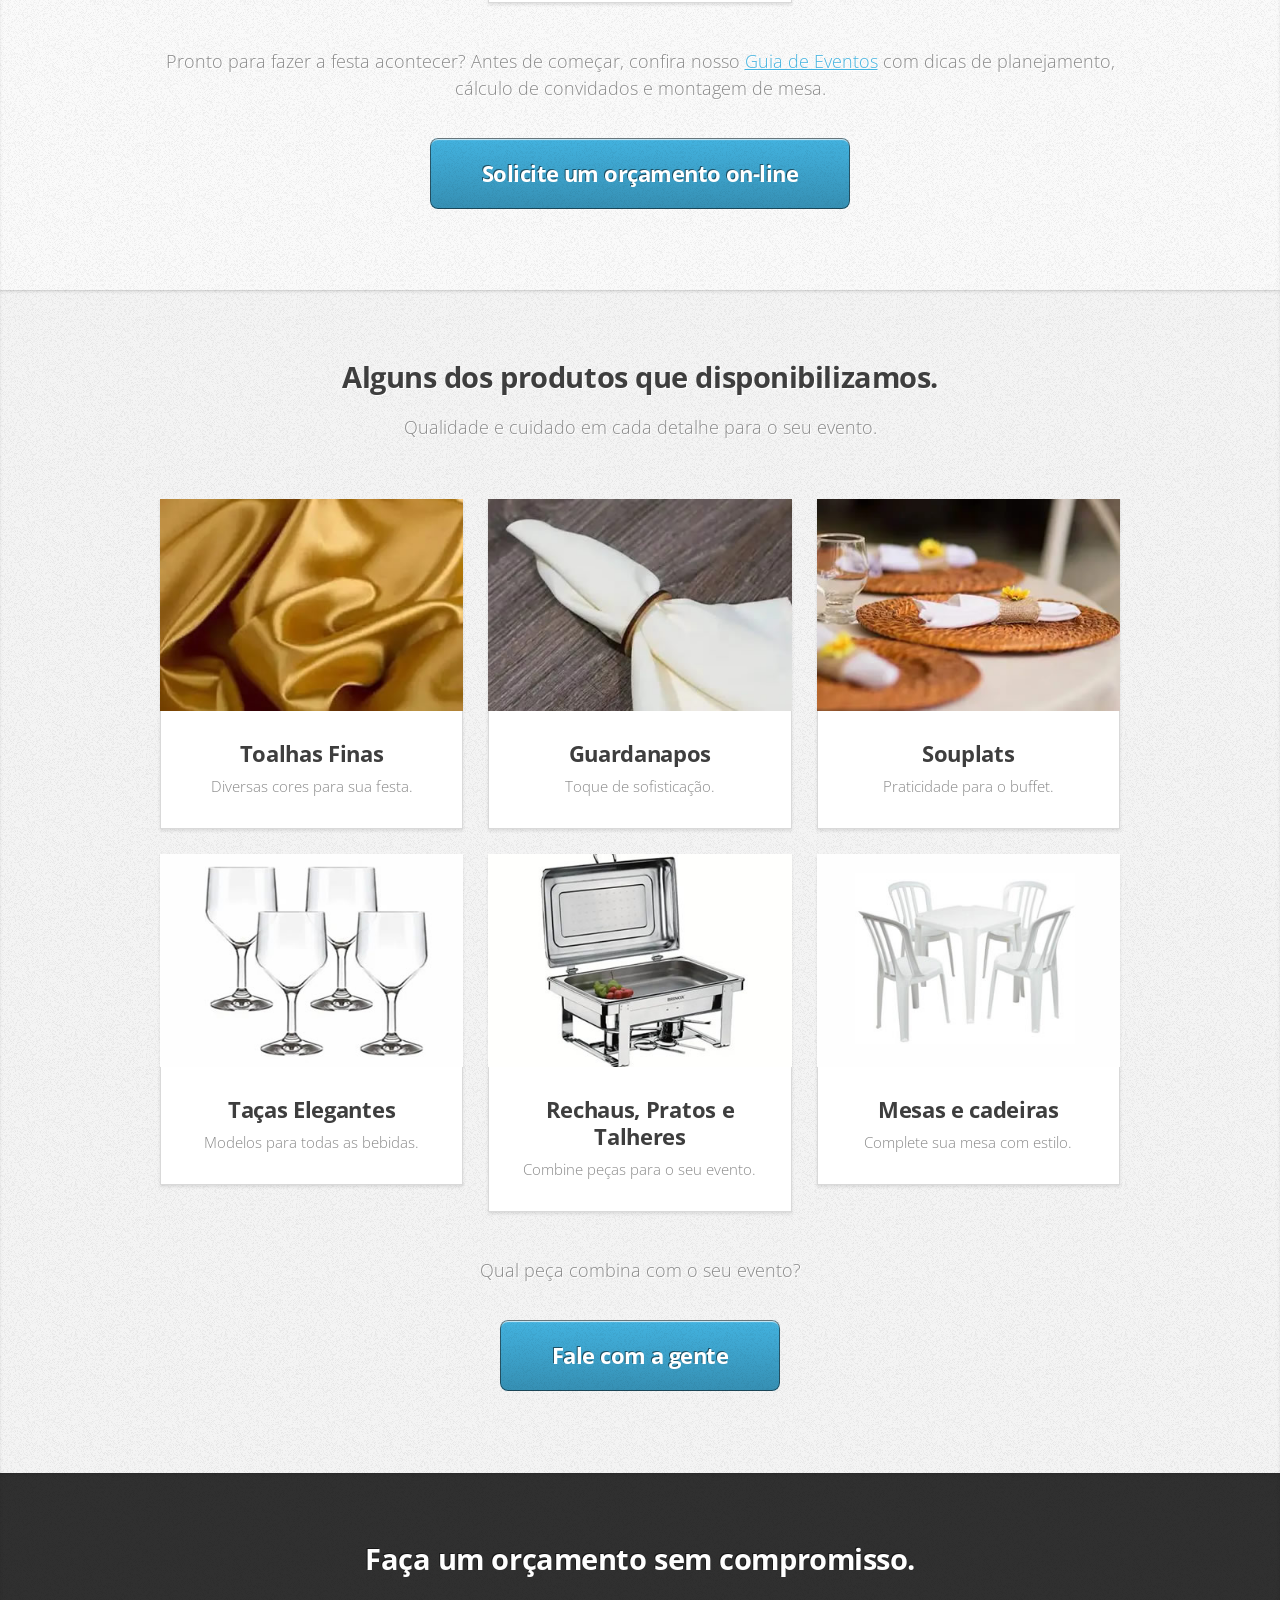
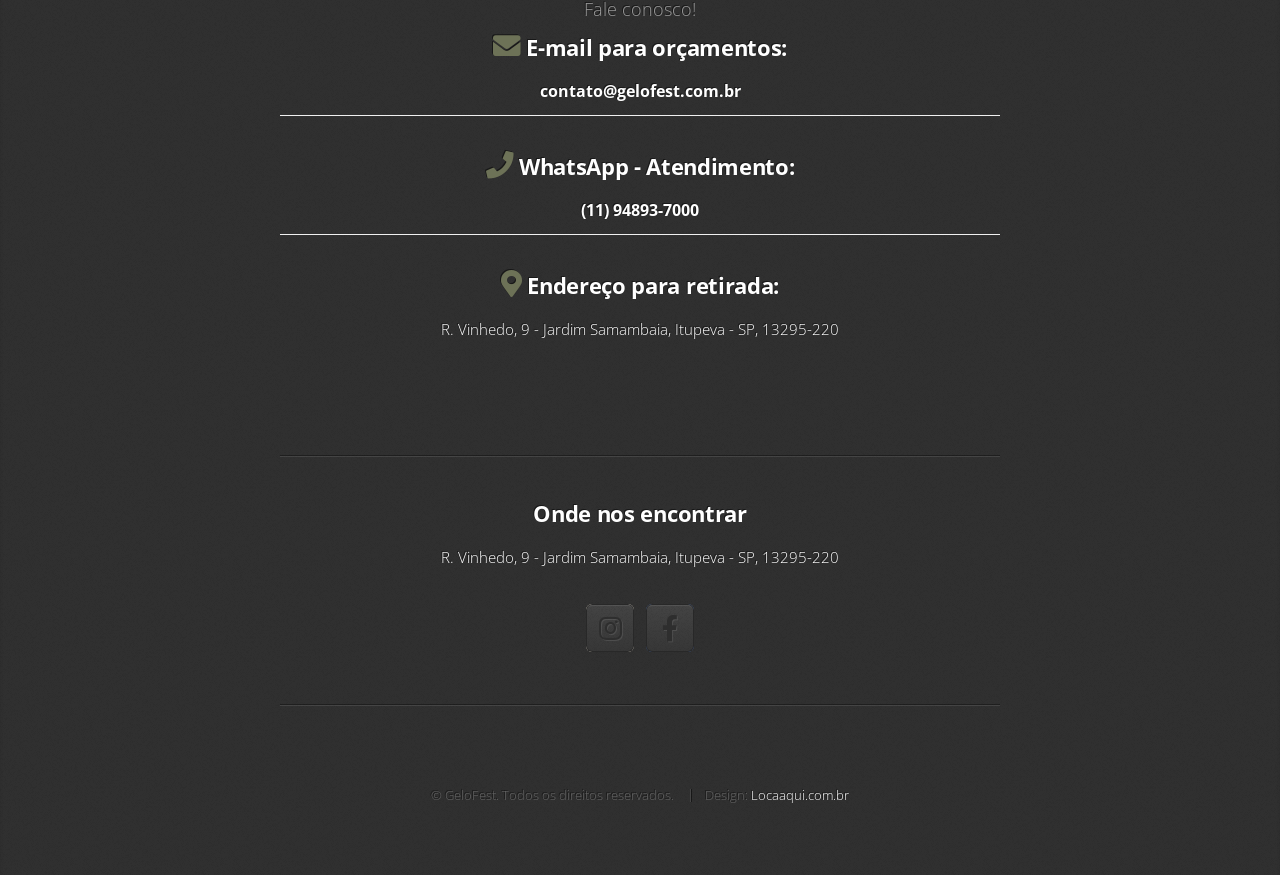
==== commit 07ec41a8: "ajustes ads" ====
--- a/index.html
+++ b/index.html
@@ -3,6 +3,7 @@
 <html>
 
 <head>
+	<meta name="google-adsense-account" content="ca-pub-1562828751233160">
 	<!-- Google tag (gtag.js) -->
 	<script async src="https://www.googletagmanager.com/gtag/js?id=G-0Z5SBG3ZM5"></script>
 	<script>
@@ -268,7 +269,8 @@
 		<ul class="container">
 			<li><a href="#top">Início</a></li>
 			<li><a href="#work">Quem Somos</a></li>
-			<li><a href="https://locaaqui.com.br/home.html?cidade=itupeva">Produtos</a></li>
+			<li><a href="guia-de-eventos.html">Guia de Eventos</a></li>
+			<li><a href="https://produtos.gelofest.com.br/produtos-disponiveis?step=cliente">Produtos</a></li>
 			<li><a href="#contact">Contato</a></li>
 		</ul>
 	</nav>
@@ -287,7 +289,8 @@
 					<p><strong>Locação para festas</strong> em Itupeva e região. Trabalhamos com aluguel de mesas,
 						cadeiras toalhas, taças, guardanapos e Souplats para tornar seu evento ainda mais especial. <a
 							href="#contact">Solicite um orçamento on-line!</a></p>
-					<a href="#work" class="button large scrolly">Conheça nossos serviços</a>
+					<a href="https://produtos.gelofest.com.br/produtos-disponiveis?step=cliente"
+						class="button large scrolly">Conheça nossos serviços</a>
 				</div>
 			</div>
 		</div>
@@ -334,8 +337,11 @@
 				</div>
 			</div>
 			<footer>
-				<p>Pronto para fazer a festa acontecer?</p>
-				<a href="https://locaaqui.com.br/home.html?cidade=itupeva" class="button large scrolly">Solicite um
+				<p>Pronto para fazer a festa acontecer? Antes de começar, confira nosso <a
+						href="guia-de-eventos.html">Guia de Eventos</a> com dicas de planejamento, cálculo de convidados
+					e montagem de mesa.</p>
+				<a href="https://produtos.gelofest.com.br/produtos-disponiveis?step=cliente"
+					class="button large scrolly">Solicite um
 					orçamento on-line</a>
 			</footer>
 		</div>
@@ -351,8 +357,9 @@
 			<div class="row">
 				<div class="col-4 col-6-medium col-12-small">
 					<article class="box style2">
-						<a href="https://locaaqui.com.br/home.html?cidade=itupeva" class="image featured"><img
-								src="images/pic01.jpg" alt="Toalhas de mesa para locação - GeloFest" /></a>
+						<a href="https://produtos.gelofest.com.br/produtos-disponiveis?step=cliente"
+							class="image featured"><img src="images/pic01.jpg"
+								alt="Toalhas de mesa para locação - GeloFest" /></a>
 						<h3><a href="#">Toalhas Finas</a></h3>
 						<p>Diversas cores para sua festa.</p>
 					</article>
@@ -360,42 +367,51 @@
 
 				<div class="col-4 col-6-medium col-12-small">
 					<article class="box style2">
-						<a href="https://locaaqui.com.br/home.html?cidade=itupeva" class="image featured"><img
-								src="images/pic03.jpg" alt="Guardanapos de tecido para locação - GeloFest" /></a>
-						<h3><a href="https://locaaqui.com.br/home.html?cidade=itupeva">Guardanapos</a></h3>
+						<a href="https://produtos.gelofest.com.br/produtos-disponiveis?step=cliente"
+							class="image featured"><img src="images/pic03.jpg"
+								alt="Guardanapos de tecido para locação - GeloFest" /></a>
+						<h3><a href="https://produtos.gelofest.com.br/produtos-disponiveis?step=cliente">Guardanapos</a>
+						</h3>
 						<p>Toque de sofisticação.</p>
 					</article>
 				</div>
 				<div class="col-4 col-6-medium col-12-small">
 					<article class="box style2">
-						<a href="https://locaaqui.com.br/home.html?cidade=itupeva" class="image featured"><img
-								src="images/pic04.jpg" alt="Souplats para locação - GeloFest" /></a>
+						<a href="https://produtos.gelofest.com.br/produtos-disponiveis?step=cliente"
+							class="image featured"><img src="images/pic04.jpg"
+								alt="Souplats para locação - GeloFest" /></a>
 						<h3><a href="#">Souplats</a></h3>
 						<p>Praticidade para o buffet.</p>
 					</article>
 				</div>
 				<div class="col-4 col-6-medium col-12-small">
 					<article class="box style2">
-						<a href="https://locaaqui.com.br/home.html?cidade=itupeva" class="image featured"><img
-								src="images/pic02.jpg" alt="Taças para locação - GeloFest" /></a>
-						<h3><a href="https://locaaqui.com.br/home.html?cidade=itupeva">Taças Elegantes</a></h3>
+						<a href="https://produtos.gelofest.com.br/produtos-disponiveis?step=cliente"
+							class="image featured"><img src="images/pic02.jpg"
+								alt="Taças para locação - GeloFest" /></a>
+						<h3><a href="https://produtos.gelofest.com.br/produtos-disponiveis?step=cliente">Taças
+								Elegantes</a></h3>
 						<p>Modelos para todas as bebidas.</p>
 					</article>
 				</div>
 				<div class="col-4 col-6-medium col-12-small">
 					<article class="box style2">
-						<a href="https://locaaqui.com.br/home.html?cidade=itupeva" class="image featured"><img
-								src="images/pic05.jpg" alt="Conjuntos de louças para locação - GeloFest" /></a>
-						<h3><a href="https://locaaqui.com.br/home.html?cidade=itupeva">Rechaus, Pratos e Talheres</a>
+						<a href="https://produtos.gelofest.com.br/produtos-disponiveis?step=cliente"
+							class="image featured"><img src="images/pic05.jpg"
+								alt="Conjuntos de louças para locação - GeloFest" /></a>
+						<h3><a href="https://produtos.gelofest.com.br/produtos-disponiveis?step=cliente">Rechaus, Pratos
+								e Talheres</a>
 						</h3>
 						<p>Combine peças para o seu evento.</p>
 					</article>
 				</div>
 				<div class="col-4 col-6-medium col-12-small">
 					<article class="box style2">
-						<a href="https://locaaqui.com.br/home.html?cidade=itupeva" class="image featured"><img
-								src="images/pic06.jpg" alt="Acessórios para festa - GeloFest" /></a>
-						<h3><a href="https://locaaqui.com.br/home.html?cidade=itupeva">Mesas e cadeiras </a></h3>
+						<a href="https://produtos.gelofest.com.br/produtos-disponiveis?step=cliente"
+							class="image featured"><img src="images/pic06.jpg"
+								alt="Acessórios para festa - GeloFest" /></a>
+						<h3><a href="https://produtos.gelofest.com.br/produtos-disponiveis?step=cliente">Mesas e
+								cadeiras </a></h3>
 						<p>Complete sua mesa com estilo.</p>
 					</article>
 				</div>
